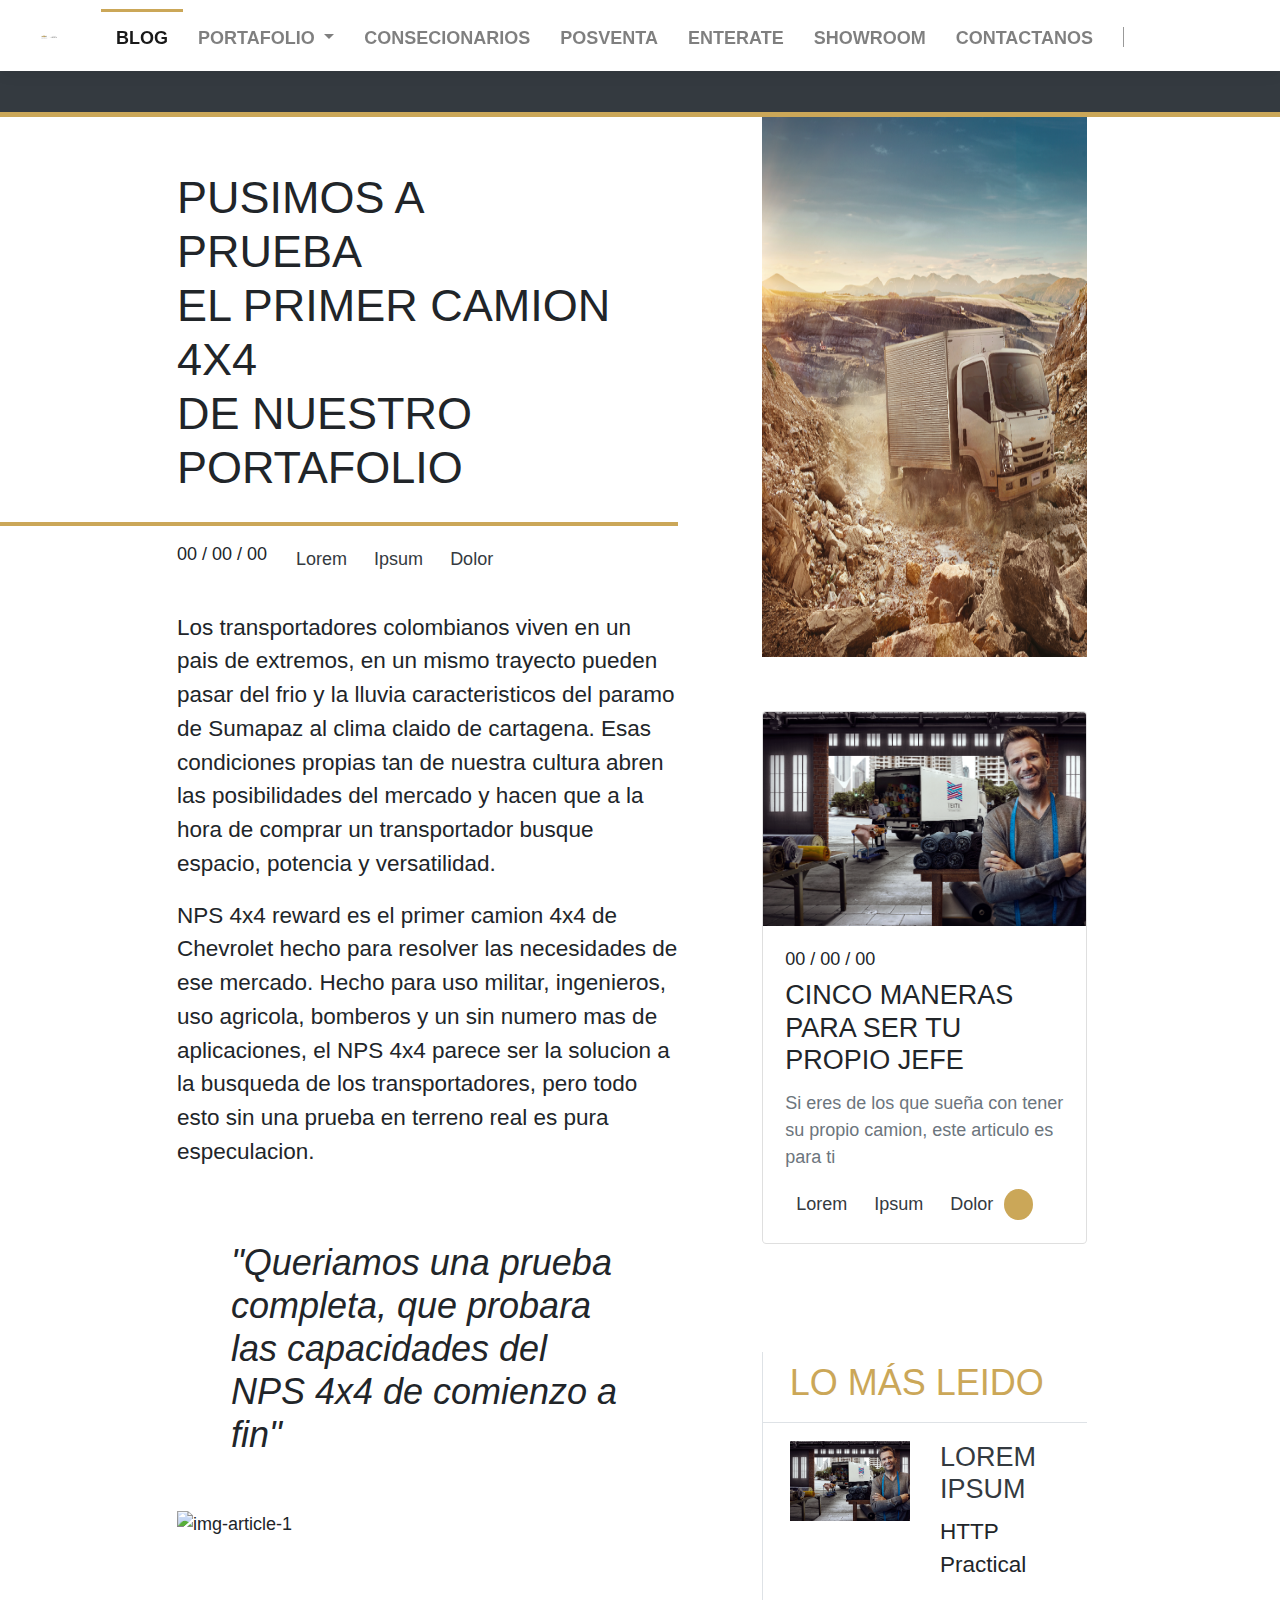
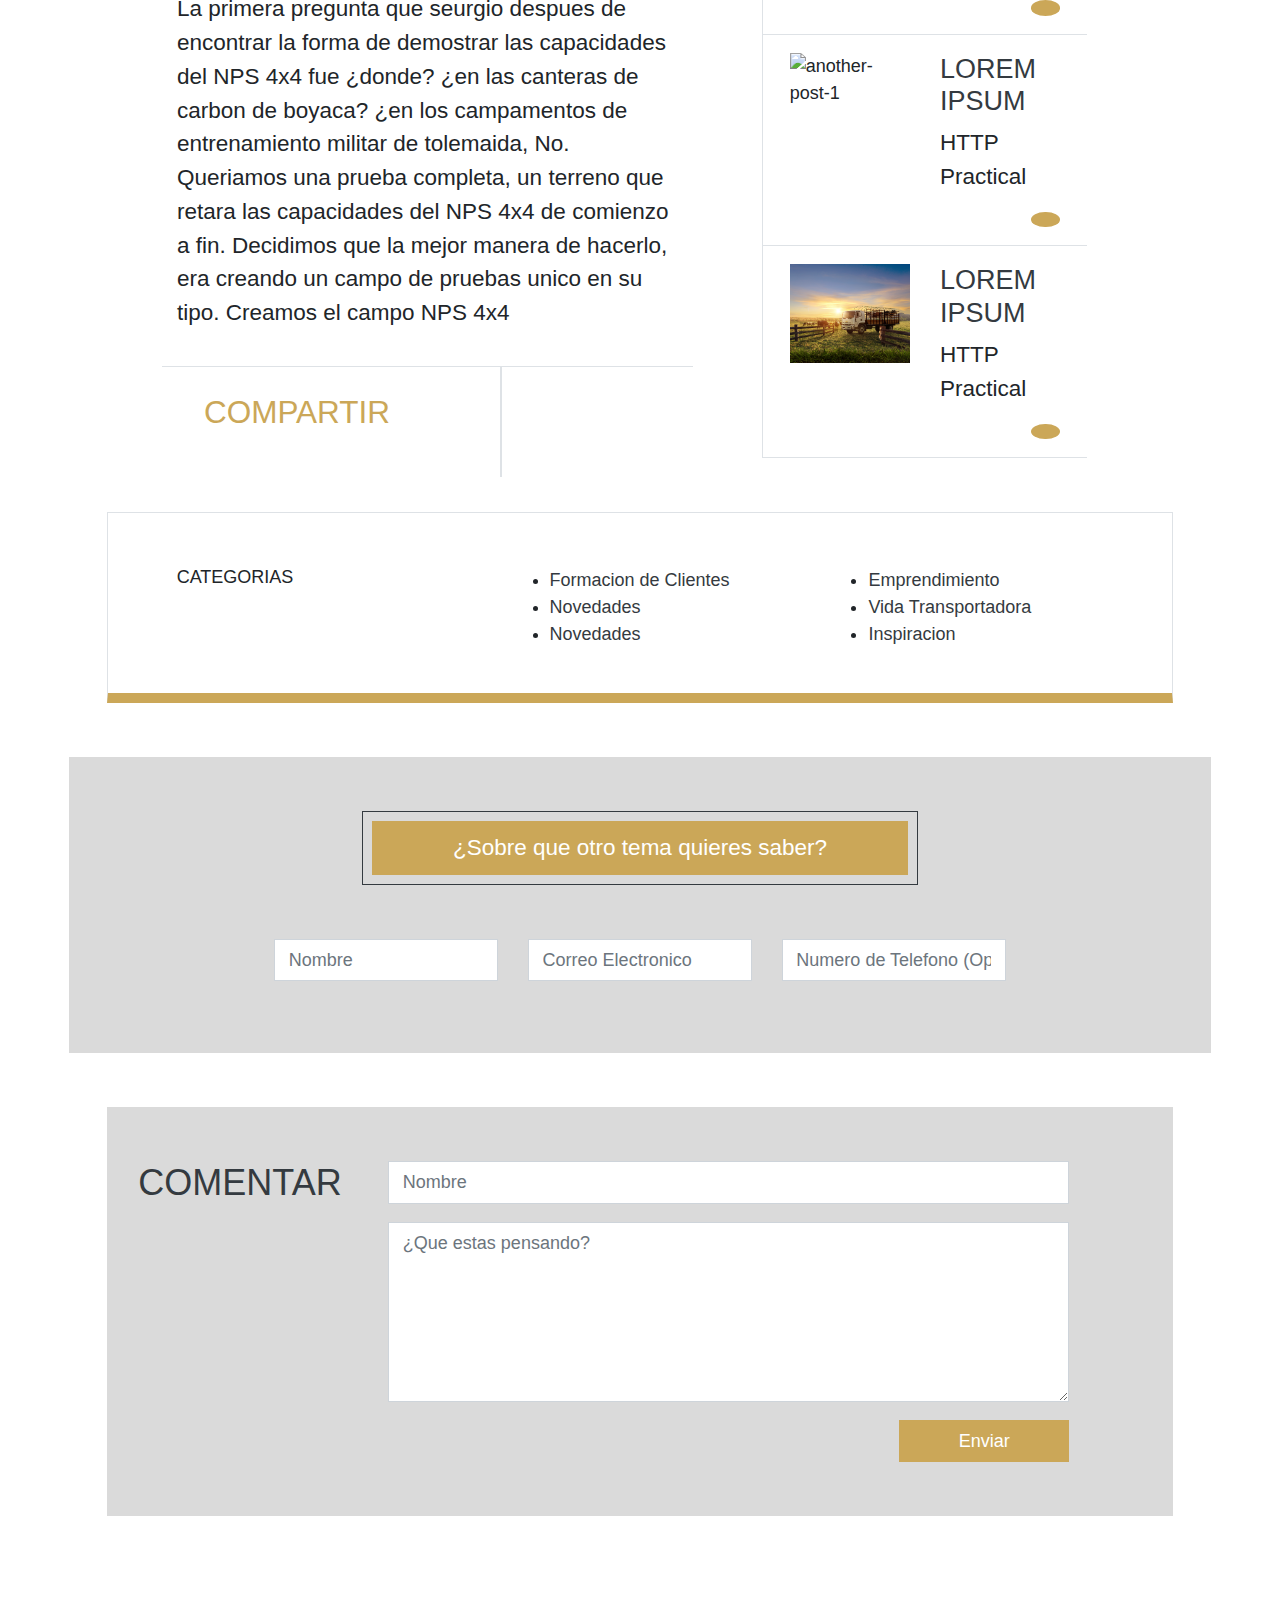
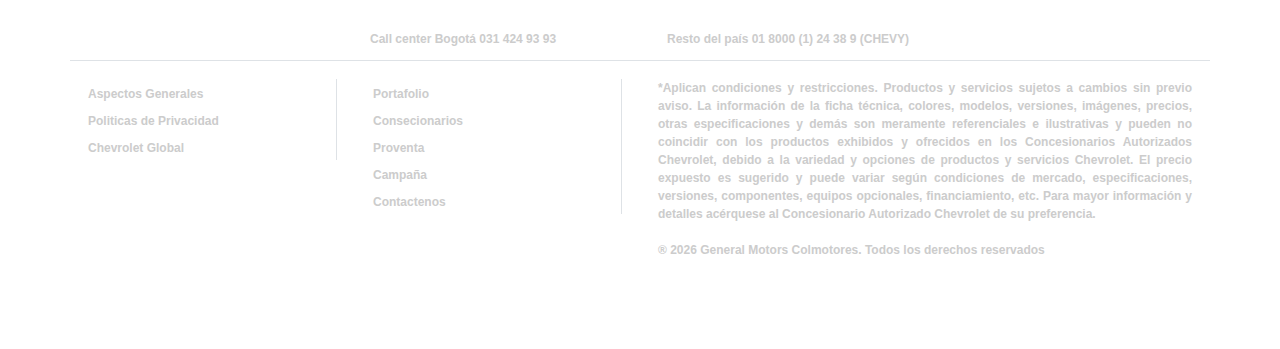
==== article.html @ c53224b4 "All article design is finished" ====
<!DOCTYPE html>
<html>

  <head>
    <title>Blog | Chevrolet</title>
    <meta charset='utf-8' />
    <meta http-equiv='X-UA-Compatible' content='IE=edge' />
    <meta name='viewport'
      content='width=device-width, user-scalable=no, initial-scale=1.0, maximum-scale=1.0, minimum-scale=1.0' />
    <link href='https://stackpath.bootstrapcdn.com/bootstrap/4.3.1/css/bootstrap.min.css' rel='stylesheet' />
    <link href='https://coredeiv.github.io/bootstraplus/css/bootstraplus.min.css' rel='stylesheet' />
    <link rel='stylesheet' href='css/styles.css' />
  </head>

  <body class="bg-dark">

    <div id="wrap-wrap" class="bg-white">

      <header id="header">
        <nav class="navbar navbar-expand-xl navbar-togglable fixed-top navbar-light bg-white box-shadow-sm">
          <div class="container-fluid">

            <!-- Mobile First Design -->
            <div class="d-flex d-md-block">
              <!-- Brand -->
              <a class="navbar-brand pr-5 pr-md-0 text-md-center" href="index.html">
                <img src="./media/logo/CHEVROLET-IZUZU-800x200.png" alt="" class="img img-fluid w-50" loading="lazy">
              </a>

              <!-- Toggler -->
              <button class="navbar-toggler collapsed" type="button" data-toggle="collapse" data-target="#navbarCollapse"
                aria-controls="navbarCollapse" aria-expanded="false" aria-label="Toggle navigation">
                <span class="navbar-toggler-icon"></span>
              </button>
            </div> <!-- / Mobile First Design -->

            <!-- Collapse -->
            <div class="navbar-collapse collapse px-3" id="navbarCollapse">

              <!-- Links -->
              <ul class="navbar-nav ml-auto">
                <li class="nav-item active">
                  <a class="nav-link" href="#" id="navbarWelcome" role="button" aria-expanded="false">
                    Blog
                  </a>
                </li>
                <li class="nav-item dropdown">
                  <a class="nav-link dropdown-toggle" href="#" id="navbarLandings" role="button" data-toggle="dropdown"
                    aria-haspopup="true" aria-expanded="false">
                    Portafolio
                  </a>
                  <div class="dropdown-menu" aria-labelledby="navbarLandings">
                    <a class="dropdown-item " href="app.html">
                      App
                    </a>
                    <a class="dropdown-item " href="company.html">
                      Company
                    </a>
                    <a class="dropdown-item " href="fullpage.html">
                      Fullpage
                    </a>
                    <a class="dropdown-item " href="product.html">
                      Product
                    </a>
                    <a class="dropdown-item " href="real-estate.html">
                      Real estate
                    </a>
                    <a class="dropdown-item " href="restaurant.html">
                      Restaurant
                    </a>
                    <a class="dropdown-item " href="service.html">
                      Service
                    </a>
                  </div>
                </li>
                <li class="nav-item">
                  <a class="nav-link" href="#" id="navbarPages" role="button" aria-expanded="false">
                    Consecionarios
                  </a>
                </li>
                <li class="nav-item">
                  <a class="nav-link" href="#" id="navbarComponents" role="button" aria-expanded="false">
                    Posventa
                  </a>
                </li>
                <li class="nav-item">
                  <a href="#" class="nav-link" role="button" aria-expanded="false">
                    Enterate
                  </a>
                </li>
                <li class="nav-item">
                  <a href="#" class="nav-link" role="button" aria-expanded="false">
                    Showroom
                  </a>
                </li>
                <li class="nav-item">
                  <a href="#" class="nav-link" role="button" aria-expanded="false">
                    Contactanos
                  </a>
                </li>
              </ul>

              <!-- Social -->
              <ul class="navbar-nav mr-auto">
                <li class="nav-item-divider">
                  <span class="nav-link">
                    <span></span>
                  </span>
                </li>
                <li class="nav-item">
                  <a href="#" class="nav-link">
                    <i class="fab fa-facebook"></i>
                    <span class="d-xl-none ml-2">
                      Facebook
                    </span>
                  </a>
                </li>
                <li class="nav-item">
                  <a href="#" class="nav-link">
                    <i class="fab fa-youtube"></i>
                    <span class="d-xl-none ml-2">
                      Youtube
                    </span>
                  </a>
                </li>
                <li class="nav-item">
                  <a href="#" class="nav-link">
                    <i class="fab fa-instagram"></i>
                    <span class="d-xl-none ml-2">
                      Instagram
                    </span>
                  </a>
                </li>
              </ul>

            </div> <!-- / .navbar-collapse -->

          </div> <!-- / .container -->
        </nav>
      </header>

      <main id="cd_main-article">

        <!-- Display of main content article and sidebar -->
        <div id="container-article" class="container-fluid">
          <div class="row">
            <!-- Block content -->
            <div class="col-md-7 pl-0 pt-5">

              <!-- Content article of post -->
              <article id="post-article" class="d-block pr-5">
                <div class="row">
                  <div class="col-md-8 offset-md-3 pb-3">
                    <!-- Title of article -->
                    <h1 id="title-article" class="text-uppercase text-bold">Pusimos a prueba<br/>el primer camion 4x4 <br/>de nuestro portafolio</h1>
                  </div>
                </div>
                <div class="cd_border-article"></div>
                <div class="row py-3">
                  <div class="col-md-9 offset-md-3">                    
                    <div class="d-flex jc-start ai-center">

                      <!-- Date of article -->
                      <h6 class="article-date">
                        <span id="day-post">00</span>
                        /
                        <span id="month-post">00</span>
                        /
                        <span id="year-post">00</span>
                      </h6>
                      <!-- Tags of article -->
                      <div class="tag-group pl-3" id="tags-article">
                        <a href="#" class="btn btn-gray btn-bg-light text-dark" data-tag="tag">Lorem</a>
                        <a href="#" class="btn btn-gray btn-bg-light text-dark" data-tag="tag">Ipsum</a>
                        <a href="#" class="btn btn-gray btn-bg-light text-dark" data-tag="tag">Dolor</a>
                      </div>

                    </div>
                  </div>
                </div>
                <div class="row py-3">
                  <div class="col-md-9 offset-md-3" id="content-article">                    

                    <!-- Paragraph, cite's, images, widgets, etc -->

                    <p class="lead">Los transportadores colombianos viven en un pais de extremos, en un mismo trayecto pueden pasar del frio y la lluvia caracteristicos del paramo de Sumapaz al clima claido de cartagena. Esas condiciones propias tan de nuestra cultura abren las posibilidades del mercado y hacen que a la hora de comprar un transportador busque espacio, potencia y versatilidad.</p>

                    <p class="lead">NPS 4x4 reward es el primer camion 4x4 de Chevrolet hecho para resolver las necesidades de ese mercado. Hecho para uso militar, ingenieros, uso agricola, bomberos y un sin numero mas de aplicaciones, el NPS 4x4 parece ser la solucion a la busqueda de los transportadores, pero todo esto sin una prueba en terreno real es pura especulacion.</p>

                    <div class="cd_cite-box mx-5 py-5">
                      <cite class="h2 text-bold fz-2rem mr-5" id="cite-aticle" data-cite="cite-1">
                        "Queriamos una prueba completa, <wbr/>que probara las capacidades<wbr/> del NPS 4x4 de comienzo a fin"
                      </cite>
                    </div>

                    <div id="galery-image" data-galery="img-article-1">
                      <img src="./media/img/truck-model-7.png" alt="img-article-1" class="img img-fluid of-cover">
                    </div>

                    <p class="lead mt-5">La primera pregunta que seurgio despues de encontrar la forma de demostrar las capacidades del NPS 4x4 fue ¿donde? ¿en las canteras de carbon de boyaca? ¿en los campamentos de entrenamiento militar de tolemaida, No. Queriamos una prueba completa, un terreno que retara las capacidades del NPS 4x4 de comienzo a fin. Decidimos que la mejor manera de hacerlo, era creando un campo de pruebas unico en su tipo. Creamos el campo NPS 4x4</p>

                    <!-- / Paragraph, cite's, images, widgets, etc -->

                  </div>
                </div>
              </article><!-- / Content article of post -->

              <!-- Share article of post -->
              <div id="social-media" class="d-block pr-5">
                <div class="row">
                  <div class="col-md-9 offset-md-3 border-top">
                    <ul class="list-unstyled d-flex jc-around ai-center">
                      <li class="p-4">
                        <h3 class="text-uppercase text-main fz-3rem text-bold">Compartir</h3>
                      </li>
                      <li class="p-4">
                        <a href="#" class="btn btn-link text-dark"><i class="fab fa-2x fa-facebook-f"></i></a>
                      </li>
                      <li class="border py-5"></li>
                      <li class="p-4">
                        <a href="#" class="btn btn-link text-dark"><i class="fab fa-2x fa-whatsapp"></i></a>
                      </li>
                    </ul>
                  </div>
                </div>
              </div><!-- / Share article of post -->

            </div><!-- Block content -->

            <!-- Side Bar-->
            <aside class="col-md-5 d-none d-sm-block">
              <div class="row">
                <div class="col-md-8 overflow-x-hidden">

                  <!-- Principal img of article -->
                  <div class="img-article">
                    <img src="./media/img/truck-model-1.png" alt="img-main-article" class="img img-fluid of-cover cd_min-vh-60">
                  </div>

                  <!-- Box of post -->
                  <div class="col-12 px-0 py-5">
                    <div class="card">
                      <img src="./media/img/truck-model-3.png" class="card-img-top vh-40 of-cover" alt="model-truck-1" data-image_post="img-post" id="img-post">
                      <div class="card-body">
                        <h6 class="card-date">
                          <span id="day-post">00</span>
                          /
                          <span id="month-post">00</span>
                          /
                          <span id="year-post">00</span>
                        </h6>
                        <h4 class="card-title text-uppercase text-bold" data-title="title" id="title-post">Cinco maneras para ser tu propio jefe</h4>
                        <p class="card-text text-muted fz-1rem" data-description="description" id="description-post">Si eres de los que sueña con tener su propio camion, este articulo es para ti</p>
                        <div class="d-flex jc-between ai-center">
                          <div class="tag-group" id="tags-post">
                            <a href="#" class="btn btn-gray btn-bg-light text-dark" data-tag="tag">Lorem</a>
                            <a href="#" class="btn btn-gray btn-bg-light text-dark" data-tag="tag">Ipsum</a>
                            <a href="#" class="btn btn-gray btn-bg-light text-dark" data-tag="tag">Dolor</a>
                          </div>
                          <a href="./article.html" class="btn btn-main rounded-circle" id="get-post"><i class="fas fa-chevron-right text-white"></i></a>
                        </div>
                      </div>
                    </div>
                  </div>

                  <!-- Other most read articles -->
                  <aside class="col-12 px-0 py-5">
                    <div class="border-left rl-0 overflow-hidden cd_min-vh-70 overflow-hidden">
                      <div class="cd-title-sidebar px-4 py-2 border-bottom">
                        <h2 class="text-main text-uppercase text-bold">LO MÁS LEIDO</h2>
                      </div>
                      <div class="cd-more-post">
                        <div class="row">

                          <!-- One More Post -->
                          <div class="col-12">
                            <div class="row ai-center border-bottom px-4 py-3">
                              <div class="col-6">
                                <img src="./media/img/truck-model-3.png" alt="another-post-1" class="img img-fluid of-cover">
                              </div>
                              <div class="col-6 lh-05">
                                <h4 class="text-dark text-uppercase text-bold" data-title="title" id="title-post">Lorem Ipsum</h4>
                                <p class="lead" data-subtitle="subtitle" id="subtitle-post">HTTP Practical</p>
                                <a href="#" class="btn btn-main rounded-circle float-right" id="get-post"><i class="fas fa-chevron-right text-white"></i></a>
                              </div>
                            </div>
                          </div>

                          <!-- One More Post -->
                          <div class="col-12">
                            <div class="row ai-center border-bottom px-4 py-3">
                              <div class="col-6">
                                <img src="./media/img/truck-model-4.png" alt="another-post-1" class="img img-fluid of-cover">
                              </div>
                              <div class="col-6 lh-05">
                                <h4 class="text-dark text-uppercase text-bold" data-title="title" id="title-post">Lorem Ipsum</h4>
                                <p class="lead" data-subtitle="subtitle" id="subtitle-post">HTTP Practical</p>
                                <a href="#" class="btn btn-main rounded-circle float-right" id="get-post"><i class="fas fa-chevron-right text-white"></i></a>
                              </div>
                            </div>
                          </div>

                          <!-- One More Post -->
                          <div class="col-12">
                            <div class="row ai-center border-bottom px-4 py-3">
                              <div class="col-6">
                                <img src="./media/img/truck-model-5.png" alt="another-post-1" class="img img-fluid of-cover">
                              </div>
                              <div class="col-6 lh-05">
                                <h4 class="text-dark text-uppercase text-bold" data-title="title" id="title-post">Lorem Ipsum</h4>
                                <p class="lead" data-subtitle="subtitle" id="subtitle-post">HTTP Practical</p>
                                <a href="#" class="btn btn-main rounded-circle float-right" id="get-post"><i class="fas fa-chevron-right text-white"></i></a>
                              </div>
                            </div>
                          </div>


                        </div>
                      </div>
                    </div>
                  </aside>

                </div>
              </div>
            </aside><!-- / Side Bar-->
          </div>
        </div><!-- / Display of main content article and sidebar -->

        <!-- Another widgets or same of index -->

        <!-- Categories Section / same of index -->
        <section id="categories-post">
          <div class="container-fluid">
            <div class="row pb-5">
              <div class="col-md-10 offset-md-1">

                <div class="row border pb-4 px-5 pt-5 cd_border-bot-cat ai-center">
                  <div class="col-md-4">
                    <h6 class="text-bold text-uppercase fz-2rem">Categorias</h6>
                  </div>
                  <div class="col-md-4">
                    <ul class="pl-5">
                      <li>
                        <a href="#" class="text-dark">Formacion de Clientes</a>
                      </li>
                      <li>
                        <a href="#" class="text-dark">Novedades</a>
                      </li>
                      <li>
                        <a href="#" class="text-dark">Novedades</a>
                      </li>
                    </ul>
                  </div>
                  <div class="col-md-4">
                    <ul class="pl-5">
                      <li>
                        <a href="#" class="text-dark">Emprendimiento</a>
                      </li>
                      <li>
                        <a href="#" class="text-dark">Vida Transportadora</a>
                      </li>
                      <li>
                        <a href="#" class="text-dark">Inspiracion</a>
                      </li>
                    </ul>
                  </div>
                </div>

              </div>
            </div>
          </div>
        </section>

        <!-- Newsletter section / same of index -->
        <section id="news-letter-post">
          <div class="container-fluid">
            <div class="row py-5 mx-md-5 cd_bg-news-box ai-center">

              <form action="" class="w-100">
                <div class="col-md-12">
                  <div class="border border-dark p-2 cd_w-md-50 m-auto">
                    <a href="#" class="btn btn-main btn-lg rounded-0 btn-block text-white">¿Sobre que otro tema quieres saber?</a>
                  </div>
                </div>
                <div class="col-md-8 offset-md-2">
                  <div class="row pt-5">
                    <div class="col-lg-4">
                      <div class="form-group">
                        <input type="text" class="form-control bg-gray-light rounded-0 cd_input-normal" id="newsletter-blog-name" placeholder="Nombre">
                      </div>
                    </div>
                    <div class="col-lg-4">
                      <div class="form-group">
                        <input type="email" class="form-control bg-gray-light rounded-0 cd_input-normal" id="newsletter-blog-name" placeholder="Correo Electronico">
                      </div>
                    </div>
                    <div class="col-lg-4">
                      <div class="form-group">
                        <input type="tel" class="form-control bg-gray-light rounded-0 cd_input-normal" id="newsletter-blog-name" placeholder="Numero de Telefono (Opcional)">
                      </div>
                    </div>
                  </div>
                </div>
              </form>

            </div>
          </div>
        </section>

        <!-- Comments Section / Another Whidget -->
        <section id="comment-post">
          <div class="container-fluid">
            <div class="row py-5">
              <div class="col-lg-10 offset-lg-1 col-md-12 cd_bg-news-box">

                <div class="row py-5">
                  <div class="col-md-3 text-center">
                    <h2 class="text-uppercase text-dark text-bold">comentar</h2>
                  </div>
                  <div class="col-md-8 text-center">
                    <form action="" method="GET">
                      <div class="form-group">
                        <input type="text" class="form-control bg-gray-light rounded-0 cd_input-normal transition" id="user-name-comments" placeholder="Nombre" name="name-comments">
                      </div>
                      <div class="form-group">
                        <textarea type="text" class="form-control bg-gray-light rounded-0 cd_input-normal transition" id="user-thought-comments" placeholder="¿Que estas pensando?" name="textarea-comments"></textarea>
                      </div>
                      <div class="form-group">
                        <button type="submit" class="form-control btn btn-main rounded-0 w-25 float-right transition" id="submit-user-comments" name="button-submit-comments">Enviar</button>
                      </div>
                    </form>
                  </div>
                </div>

              </div>
            </div>
          </div>
        </section>

      </main>

      <footer>
        <div class="container py-5 cd_footer-styles">

          <!-- title content -->
          <div class="row border-bottom ai-center">
            <div class="col-md-3 py-3 px-4">
              <a href="#" class="text-gray text-main-hover transition">
                <i class="fab fa-youtube fa-2x"></i>
                <span class="d-xl-none ml-2">
                  Youtube
                </span>
              </a>
            </div>
            <div class="col-md-3">
              <li class="list-unstyled">
                <a href="tel://+575602460" class="text-gray text-main-hover transition ws-none">
                  Call center Bogotá 031 424 93 93
                </a>
              </li>
            </div>
            <div class="col-md-6 px-4">
              <li class="list-unstyled">
                <a href="tel://+575602460" class="text-gray text-main-hover transition ws-none">
                  Resto del país 01 8000 (1) 24 38 9 (CHEVY)
                </a>
              </li>
            </div>
          </div><!-- / title content -->

          <div class="row">
            <div class="col-md-3 p-3 cd_p-md-4">
              <ul class="list-unstyled border-right vh-15">
                <li>
                  <a href="#" class="text-main-hover transition ws-none">Aspectos Generales</a>
                </li>
                <li>
                  <a href="#" class="text-main-hover transition ws-none">Politicas de Privacidad</a>
                </li>
                <li>
                  <a href="#" class="text-main-hover transition ws-none">Chevrolet Global</a>
                </li>
              </ul>
            </div>
            <div class="col-md-3 p-3 cd_p-md-4">
              <ul class="list-unstyled border-right vh-15">
                <li>
                  <a href="#" class="text-main-hover transition ws-none">Portafolio</a>
                </li>
                <li>
                  <a href="#" class="text-main-hover transition ws-none">Consecionarios</a>
                </li>
                <li>
                  <a href="#" class="text-main-hover transition ws-none">Proventa</a>
                </li>
                <li>
                  <a href="#" class="text-main-hover transition ws-none">Campaña</a>
                </li>
                <li>
                  <a href="#" class="text-main-hover transition ws-none">Contactenos</a>
                </li>
              </ul>
            </div>
            <div class="col-md-6 p-3 cd_p-md-4 text-justify">
              <p>*Aplican condiciones y restricciones. Productos y servicios sujetos a cambios sin previo aviso. La información de la ficha técnica, colores, modelos, versiones, imágenes, precios, otras especificaciones y demás son meramente referenciales e ilustrativas y pueden no coincidir con los productos exhibidos y ofrecidos en los Concesionarios Autorizados Chevrolet, debido a la variedad y opciones de productos y servicios Chevrolet. El precio expuesto es sugerido y puede variar según condiciones de mercado, especificaciones, versiones, componentes, equipos opcionales, financiamiento, etc. Para mayor información y detalles acérquese al Concesionario Autorizado Chevrolet de su preferencia.</p>
              <p> ® <script>var f = new Date(); document.write(f.getFullYear());</script> General Motors Colmotores. Todos los derechos reservados</p>
            </div>
          </div>

        </div>
      </footer>

    </div>

    <script src='https://code.jquery.com/jquery-3.4.0.min.js'></script>
    <script src='https://stackpath.bootstrapcdn.com/bootstrap/4.3.1/js/bootstrap.min.js'></script>
    <script src='https://kit.fontawesome.com/25f07c253e.js'></script>
    <script src='js/scripts.js'></script>
  </body>
</html>
---- css/styles.css ----
@font-face {
  font-family: "LouisBold", "LouisCondensedRegulaLouisCondensedRegular", "EMprint-CondensedLight", "EMprint-CondensedBold";
  src: url(../fonts/EMprint-CondensedBold.ttf);
  src: url(../fonts/EMprint-CondensedLight.ttf);
  src: url(../fonts/LouisCondensedRegular.ttf);
  src: url(../fonts/LouisBold.ttf);
  font-display: inherit; }
* {
  margin: 0;
  padding: 0;
  font-size: 18px;
  box-sizing: border-box;
  scroll-behavior: smooth; }

body,
html {
  width: 100%;
  height: auto;
  min-height: 100vh;
  overflow-x: hidden;
  font-family: "LouisBold", sans-serif, serif;
  scroll-behavior: smooth; }

.navbar-nav .nav-item-divider {
  display: none; }
  @media (min-width: 1200px) {
    .navbar-nav .nav-item-divider {
      display: block; } }
  .navbar-nav .nav-item-divider .nav-link:hover {
    color: #cba758 !important; }
  .navbar-nav .nav-item-divider .nav-link > span {
    border-left: 1px solid #999; }

.navbar-light .navbar-nav .nav-link {
  padding: 10px 15px;
  transition: ease-in-out .3s all;
  border-top: 3px solid transparent;
  text-transform: uppercase;
  font-weight: bold; }
  .navbar-light .navbar-nav .nav-link:hover {
    color: #cba758; }

ul.navbar-nav.ml-auto .nav-item {
  border-top: 3px solid transparent; }
  ul.navbar-nav.ml-auto .nav-item.active, ul.navbar-nav.ml-auto .nav-item .nav-item:active {
    border-top: 3px solid #cba758; }
    ul.navbar-nav.ml-auto .nav-item.active .nav-link, ul.navbar-nav.ml-auto .nav-item .nav-item:active .nav-link {
      padding: 10px 15px; }

.dropdown-item.active, .dropdown-item:active {
  background: #cba758; }

/* Personalized classes */
.cd_bg-news-box {
  background: #dadada; }

.tag-group a {
  border-radius: 0 !important;
  padding: 1px 10px !important; }

.cd_input-normal, textarea.cd_input-normal {
  outline: none; }
  .cd_input-normal:focus {
    border: none;
    outline: none;
    border-color: #cba758;
    box-shadow: 0 0 0 0.2rem rgba(203, 167, 88, 0.5); }

.input-main {
  border: 3px solid #cba758;
  background: transparent;
  padding: 25px;
  border-radius: 15px;
  transition: ease .3s; }
  .input-main::placeholder {
    color: #fff; }
  .input-main:focus {
    background: rgba(255, 255, 255, 0.1);
    outline: none;
    border-color: #fff;
    color: #fff; }
    .input-main:focus:after {
      content: '';
      position: absolute;
      top: 0;
      left: 0;
      background: rgba(0, 0, 0, 0.5);
      width: 100%;
      height: auto;
      min-height: 100vh; }

.cd_border-bot-cat {
  border-bottom: 10px solid #cba758 !important; }

.text-main {
  color: #cba758; }
  .text-main-hover:hover {
    color: #cba758 !important; }

.btn-main {
  background: #cba758;
  color: #fff; }
  .btn-main:hover {
    background: #b48c34 !important;
    color: #fff; }

.box-shadow-sm {
  box-shadow: 0 0.125rem 0.3rem -0.0625rem rgba(0, 0, 0, 0.03), 0 0.275rem 0.75rem -0.0625rem rgba(0, 0, 0, 0.06) !important; }

.cd_bg-searchbar-blog {
  background-image: linear-gradient(90deg, rgba(0, 0, 0, 0.5), rgba(0, 0, 0, 0.5)), url(../media/img/pines-searchbar.jpg);
  background-size: cover;
  background-position: center;
  background-repeat: no-repeat;
  width: 100%;
  height: 100%; }

.cd_footer-styles a, .cd_footer-styles p {
  font-size: 12px;
  font-weight: bold;
  color: #ccc !important; }

.cd_min-vh-60 {
  min-height: 60vh;
  height: auto; }

.cd_min-vh-70 {
  min-height: 70vh;
  height: auto; }

.cd_min-vh-75 {
  min-height: 75vh;
  height: auto; }

.cd_w-md-50 {
  width: auto; }
  @media (min-width: 578px) {
    .cd_w-md-50 {
      width: 50%; } }

@media (min-width: 578px) {
  .cd_jc-md-end {
    justify-content: flex-end; } }

@media (min-width: 578px) {
  .cd_p-md-4 {
    padding: 1.5rem; } }

main#cd_main-article {
  margin-top: 6.2rem !important;
  border-top: 5px solid #cba758; }

.cd_border-article {
  width: 100%;
  border-bottom: 4px solid #cba758; }

textarea.cd_input-normal {
  height: auto;
  width: 100%;
  min-width: 100%;
  max-height: 15rem;
  min-height: 10rem; }

/*# sourceMappingURL=styles.css.map */
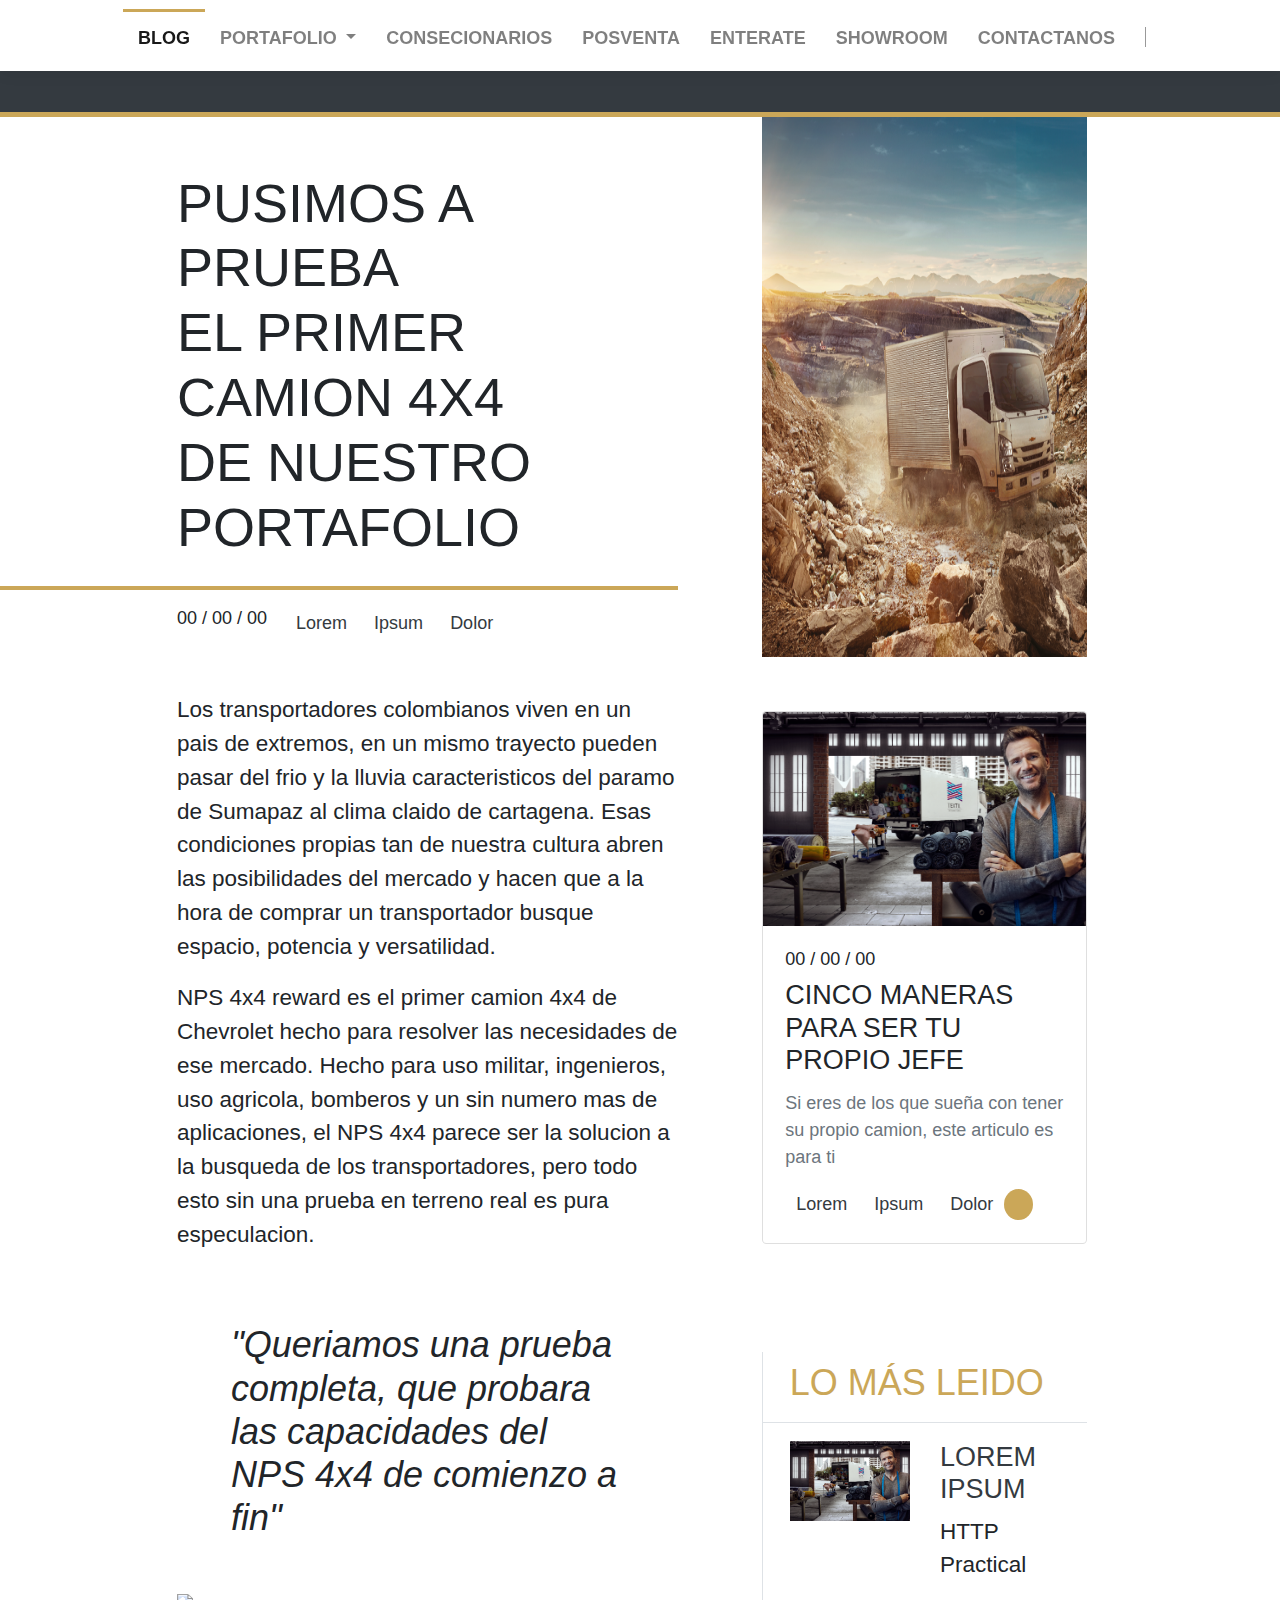
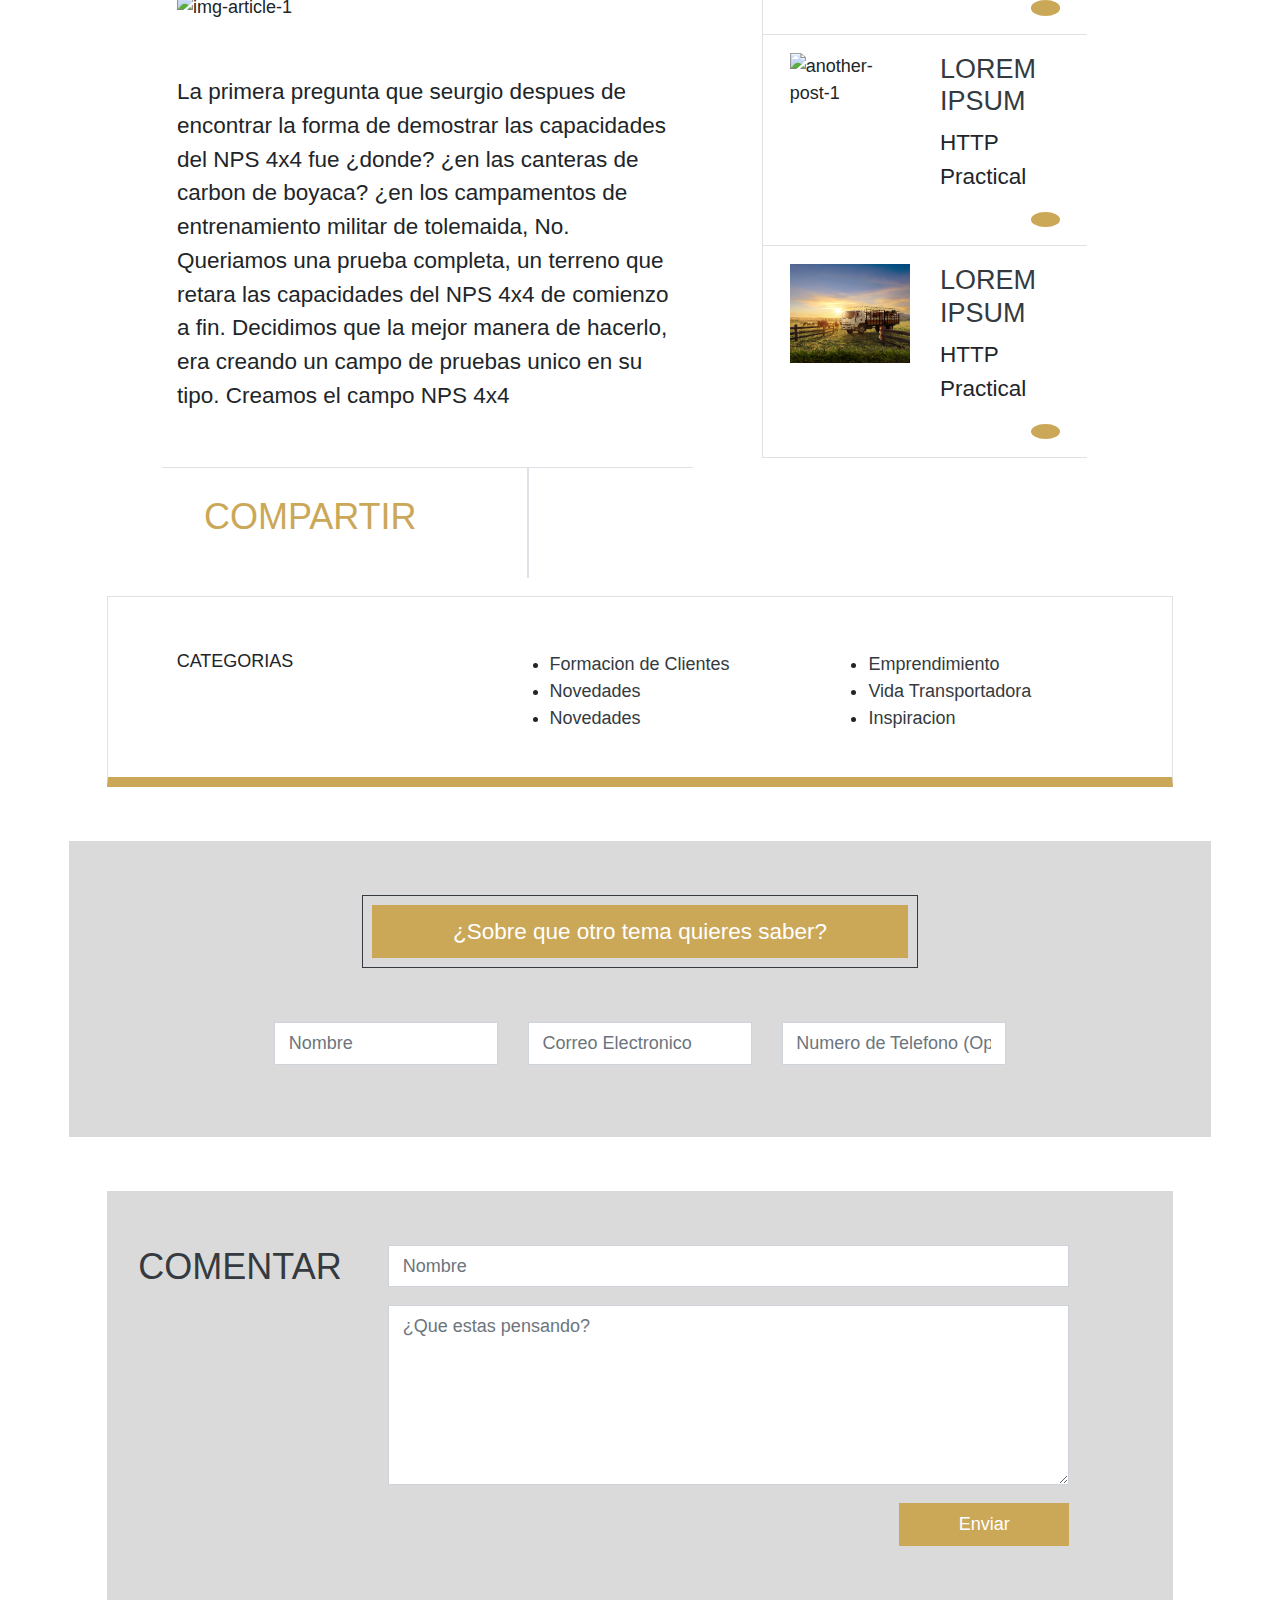
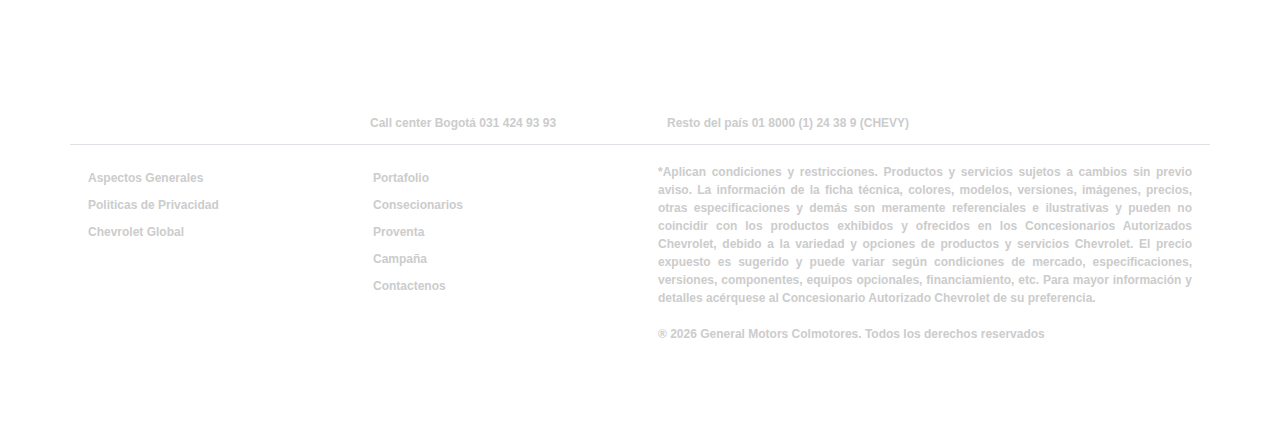
==== commit b1423706: "Fix all Mediqueries of main project" ====
--- a/article.html
+++ b/article.html
@@ -21,10 +21,10 @@
           <div class="container-fluid">
 
             <!-- Mobile First Design -->
-            <div class="d-flex d-md-block">
+            <div class="d-flex jc-between w-100">
               <!-- Brand -->
-              <a class="navbar-brand pr-5 pr-md-0 text-md-center" href="index.html">
-                <img src="./media/logo/CHEVROLET-IZUZU-800x200.png" alt="" class="img img-fluid w-50" loading="lazy">
+              <a class="navbar-brand pl-0 pl-md-5 text-md-center" href="index.html">
+                <img src="./media/logo/CHEVROLET-IZUZU-800x200.png" alt="" class="img img-fluid vw-50 cd_vw-md-15" loading="lazy">
               </a>
 
               <!-- Toggler -->
@@ -40,7 +40,7 @@
               <!-- Links -->
               <ul class="navbar-nav ml-auto">
                 <li class="nav-item active">
-                  <a class="nav-link" href="#" id="navbarWelcome" role="button" aria-expanded="false">
+                  <a class="nav-link" href="index.html" id="navbarWelcome" role="button" aria-expanded="false">
                     Blog
                   </a>
                 </li>
@@ -50,25 +50,25 @@
                     Portafolio
                   </a>
                   <div class="dropdown-menu" aria-labelledby="navbarLandings">
-                    <a class="dropdown-item " href="app.html">
+                    <a class="dropdown-item" href="index.html">
                       App
                     </a>
-                    <a class="dropdown-item " href="company.html">
+                    <a class="dropdown-item" href="index.html">
                       Company
                     </a>
-                    <a class="dropdown-item " href="fullpage.html">
+                    <a class="dropdown-item" href="index.html">
                       Fullpage
                     </a>
-                    <a class="dropdown-item " href="product.html">
+                    <a class="dropdown-item" href="index.html">
                       Product
                     </a>
-                    <a class="dropdown-item " href="real-estate.html">
+                    <a class="dropdown-item" href="index.html">
                       Real estate
                     </a>
-                    <a class="dropdown-item " href="restaurant.html">
+                    <a class="dropdown-item" href="index.html">
                       Restaurant
                     </a>
-                    <a class="dropdown-item " href="service.html">
+                    <a class="dropdown-item" href="index.html">
                       Service
                     </a>
                   </div>
@@ -145,19 +145,19 @@
         <div id="container-article" class="container-fluid">
           <div class="row">
             <!-- Block content -->
-            <div class="col-md-7 pl-0 pt-5">
+            <div class="col-md-7 pl-md-0 pt-5">
 
               <!-- Content article of post -->
-              <article id="post-article" class="d-block pr-5">
+              <article id="post-article" class="d-block pr-md-5">
                 <div class="row">
-                  <div class="col-md-8 offset-md-3 pb-3">
+                  <div class="col-md-10 offset-md-2 col-lg-9 offset-lg-3 pb-3">
                     <!-- Title of article -->
-                    <h1 id="title-article" class="text-uppercase text-bold">Pusimos a prueba<br/>el primer camion 4x4 <br/>de nuestro portafolio</h1>
+                    <h1 id="title-article" class="cd_fz-md-3rem fz-2rem text-bold text-uppercase">Pusimos a prueba<br/>el primer camion 4x4 <br/>de nuestro portafolio</h1>
                   </div>
                 </div>
                 <div class="cd_border-article"></div>
                 <div class="row py-3">
-                  <div class="col-md-9 offset-md-3">                    
+                  <div class="col-md-10 offset-md-2 col-lg-9 offset-lg-3 pb-3">                    
                     <div class="d-flex jc-start ai-center">
 
                       <!-- Date of article -->
@@ -179,7 +179,7 @@
                   </div>
                 </div>
                 <div class="row py-3">
-                  <div class="col-md-9 offset-md-3" id="content-article">                    
+                  <div class="col-md-10 offset-md-2 col-lg-9 offset-lg-3 pb-3" id="content-article">                    
 
                     <!-- Paragraph, cite's, images, widgets, etc -->
 
@@ -187,7 +187,7 @@
 
                     <p class="lead">NPS 4x4 reward es el primer camion 4x4 de Chevrolet hecho para resolver las necesidades de ese mercado. Hecho para uso militar, ingenieros, uso agricola, bomberos y un sin numero mas de aplicaciones, el NPS 4x4 parece ser la solucion a la busqueda de los transportadores, pero todo esto sin una prueba en terreno real es pura especulacion.</p>
 
-                    <div class="cd_cite-box mx-5 py-5">
+                    <div class="cd_cite-box mx-3 py-3 mx-md-5 py-md-5">
                       <cite class="h2 text-bold fz-2rem mr-5" id="cite-aticle" data-cite="cite-1">
                         "Queriamos una prueba completa, <wbr/>que probara las capacidades<wbr/> del NPS 4x4 de comienzo a fin"
                       </cite>
@@ -206,18 +206,18 @@
               </article><!-- / Content article of post -->
 
               <!-- Share article of post -->
-              <div id="social-media" class="d-block pr-5">
+              <div id="social-media" class="d-block pr-md-5">
                 <div class="row">
                   <div class="col-md-9 offset-md-3 border-top">
                     <ul class="list-unstyled d-flex jc-around ai-center">
-                      <li class="p-4">
-                        <h3 class="text-uppercase text-main fz-3rem text-bold">Compartir</h3>
-                      </li>
-                      <li class="p-4">
+                      <li class="p-md-4">
+                        <h3 class="text-uppercase text-main fz-1rem cd_fz-md-2rem text-bold">Compartir</h3>
+                      </li>
+                      <li class="p-md-4">
                         <a href="#" class="btn btn-link text-dark"><i class="fab fa-2x fa-facebook-f"></i></a>
                       </li>
                       <li class="border py-5"></li>
-                      <li class="p-4">
+                      <li class="p-md-4">
                         <a href="#" class="btn btn-link text-dark"><i class="fab fa-2x fa-whatsapp"></i></a>
                       </li>
                     </ul>
@@ -228,9 +228,9 @@
             </div><!-- Block content -->
 
             <!-- Side Bar-->
-            <aside class="col-md-5 d-none d-sm-block">
+            <aside class="col-md-5 d-none d-md-block">
               <div class="row">
-                <div class="col-md-8 overflow-x-hidden">
+                <div class="col-lg-8 col-md-10 overflow-x-hidden">
 
                   <!-- Principal img of article -->
                   <div class="img-article">
@@ -280,7 +280,7 @@
                               </div>
                               <div class="col-6 lh-05">
                                 <h4 class="text-dark text-uppercase text-bold" data-title="title" id="title-post">Lorem Ipsum</h4>
-                                <p class="lead" data-subtitle="subtitle" id="subtitle-post">HTTP Practical</p>
+                                <p class="lead lh-1" data-subtitle="subtitle" id="subtitle-post">HTTP Practical</p>
                                 <a href="#" class="btn btn-main rounded-circle float-right" id="get-post"><i class="fas fa-chevron-right text-white"></i></a>
                               </div>
                             </div>
@@ -294,7 +294,7 @@
                               </div>
                               <div class="col-6 lh-05">
                                 <h4 class="text-dark text-uppercase text-bold" data-title="title" id="title-post">Lorem Ipsum</h4>
-                                <p class="lead" data-subtitle="subtitle" id="subtitle-post">HTTP Practical</p>
+                                <p class="lead lh-1" data-subtitle="subtitle" id="subtitle-post">HTTP Practical</p>
                                 <a href="#" class="btn btn-main rounded-circle float-right" id="get-post"><i class="fas fa-chevron-right text-white"></i></a>
                               </div>
                             </div>
@@ -308,7 +308,7 @@
                               </div>
                               <div class="col-6 lh-05">
                                 <h4 class="text-dark text-uppercase text-bold" data-title="title" id="title-post">Lorem Ipsum</h4>
-                                <p class="lead" data-subtitle="subtitle" id="subtitle-post">HTTP Practical</p>
+                                <p class="lead lh-1" data-subtitle="subtitle" id="subtitle-post">HTTP Practical</p>
                                 <a href="#" class="btn btn-main rounded-circle float-right" id="get-post"><i class="fas fa-chevron-right text-white"></i></a>
                               </div>
                             </div>
@@ -469,8 +469,8 @@
           </div><!-- / title content -->
 
           <div class="row">
-            <div class="col-md-3 p-3 cd_p-md-4">
-              <ul class="list-unstyled border-right vh-15">
+            <div class="col-md-3 p-md-3 cd_p-md-4">
+              <ul class="list-unstyled mb-0 mt-md-0 mt-3 border-md-right cd_min-vh-md-12">
                 <li>
                   <a href="#" class="text-main-hover transition ws-none">Aspectos Generales</a>
                 </li>
@@ -482,8 +482,8 @@
                 </li>
               </ul>
             </div>
-            <div class="col-md-3 p-3 cd_p-md-4">
-              <ul class="list-unstyled border-right vh-15">
+            <div class="col-md-3 p-md-3 cd_p-md-4">
+              <ul class="list-unstyled mb-0 mt-md-0 border-md-right cd_min-vh-md-12">
                 <li>
                   <a href="#" class="text-main-hover transition ws-none">Portafolio</a>
                 </li>
--- a/css/styles.css
+++ b/css/styles.css
@@ -120,6 +120,12 @@
   font-weight: bold;
   color: #ccc !important; }
 
+.cd_min-vh-md-15 {
+  height: auto; }
+  @media (min-width: 578px) {
+    .cd_min-vh-md-15 {
+      min-height: 15vh; } }
+
 .cd_min-vh-60 {
   min-height: 60vh;
   height: auto; }
@@ -147,8 +153,11 @@
     padding: 1.5rem; } }
 
 main#cd_main-article {
-  margin-top: 6.2rem !important;
-  border-top: 5px solid #cba758; }
+  border-top: 5px solid #cba758;
+  margin-top: 5rem; }
+  @media (min-width: 978px) {
+    main#cd_main-article {
+      margin-top: 6.2rem !important; } }
 
 .cd_border-article {
   width: 100%;
@@ -161,4 +170,20 @@
   max-height: 15rem;
   min-height: 10rem; }
 
+@media (min-width: 578px) {
+  .cd_vw-md-15 {
+    width: 15vw; } }
+
+.cd_fz-md-3rem {
+  font-size: auto; }
+  @media (min-width: 578px) {
+    .cd_fz-md-3rem {
+      font-size: 3rem; } }
+
+.cd_fz-md-2rem {
+  font-size: auto; }
+  @media (min-width: 578px) {
+    .cd_fz-md-2rem {
+      font-size: 2rem; } }
+
 /*# sourceMappingURL=styles.css.map */
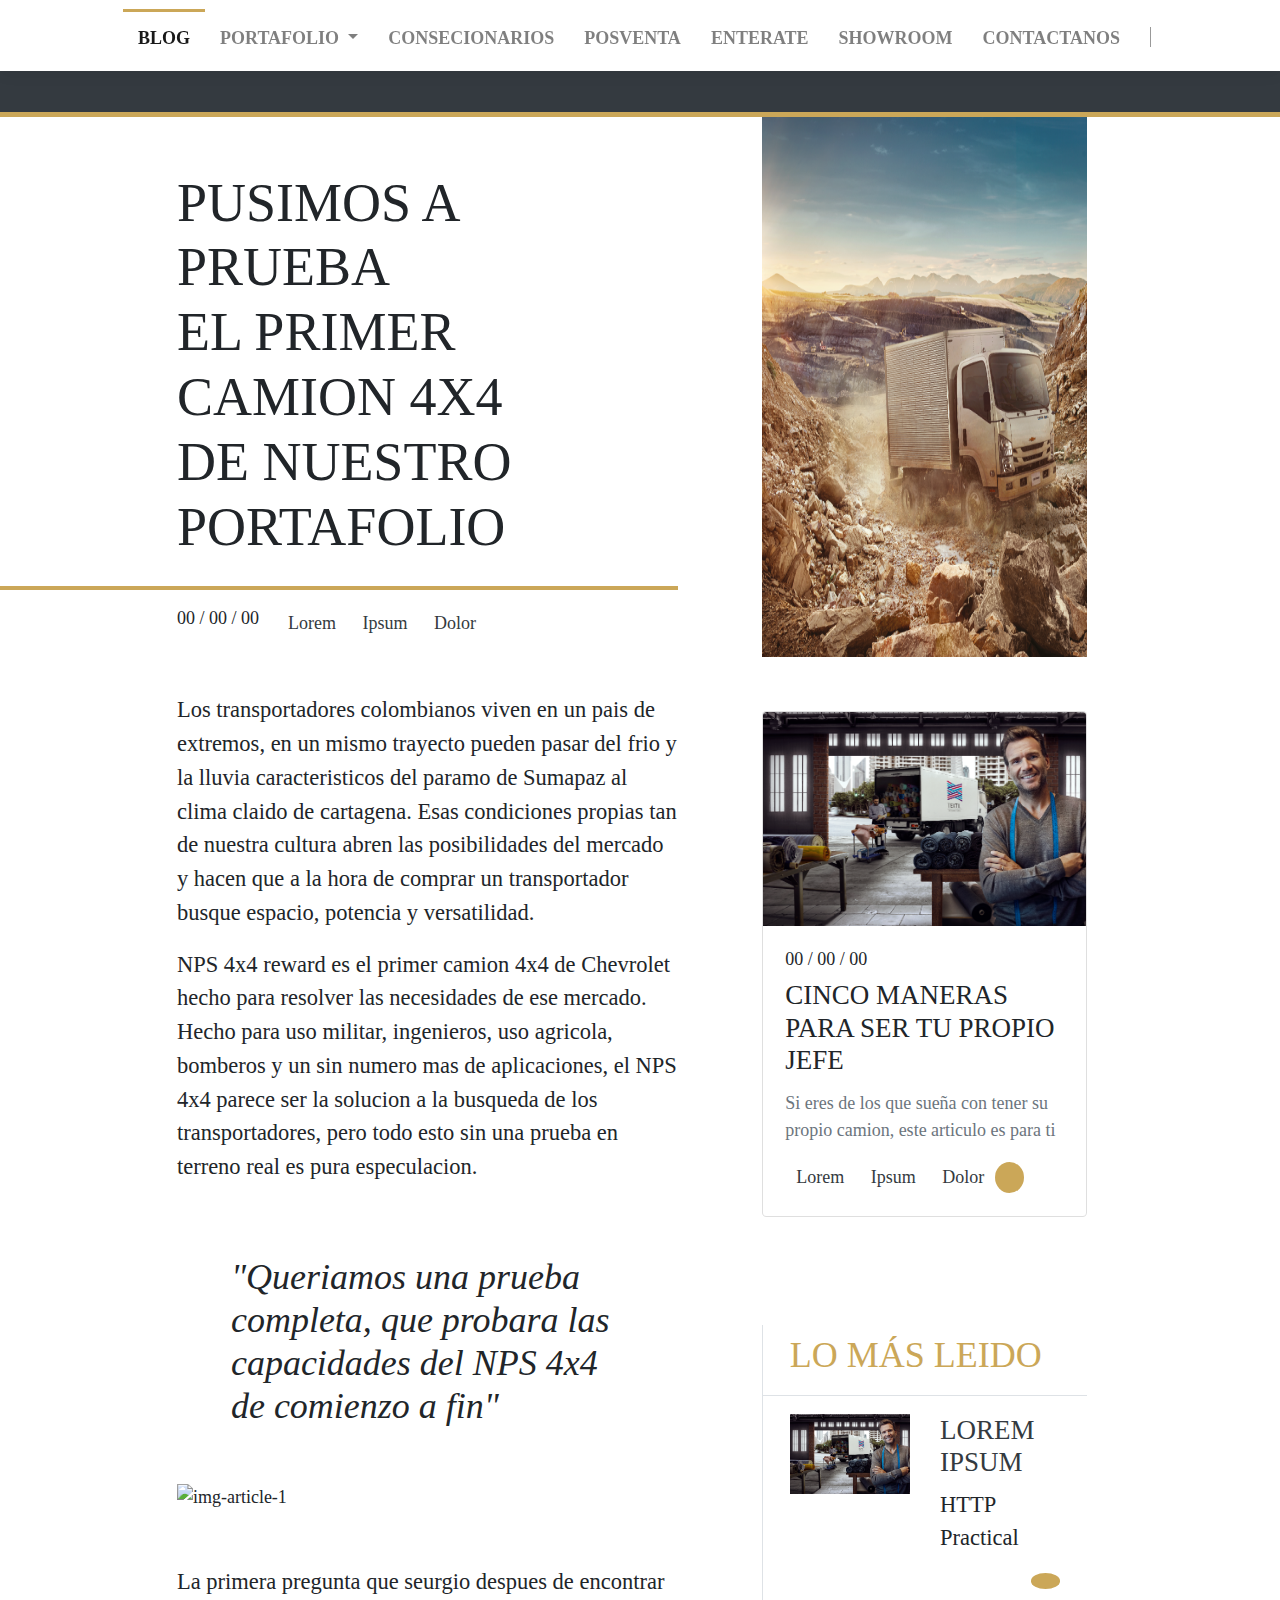
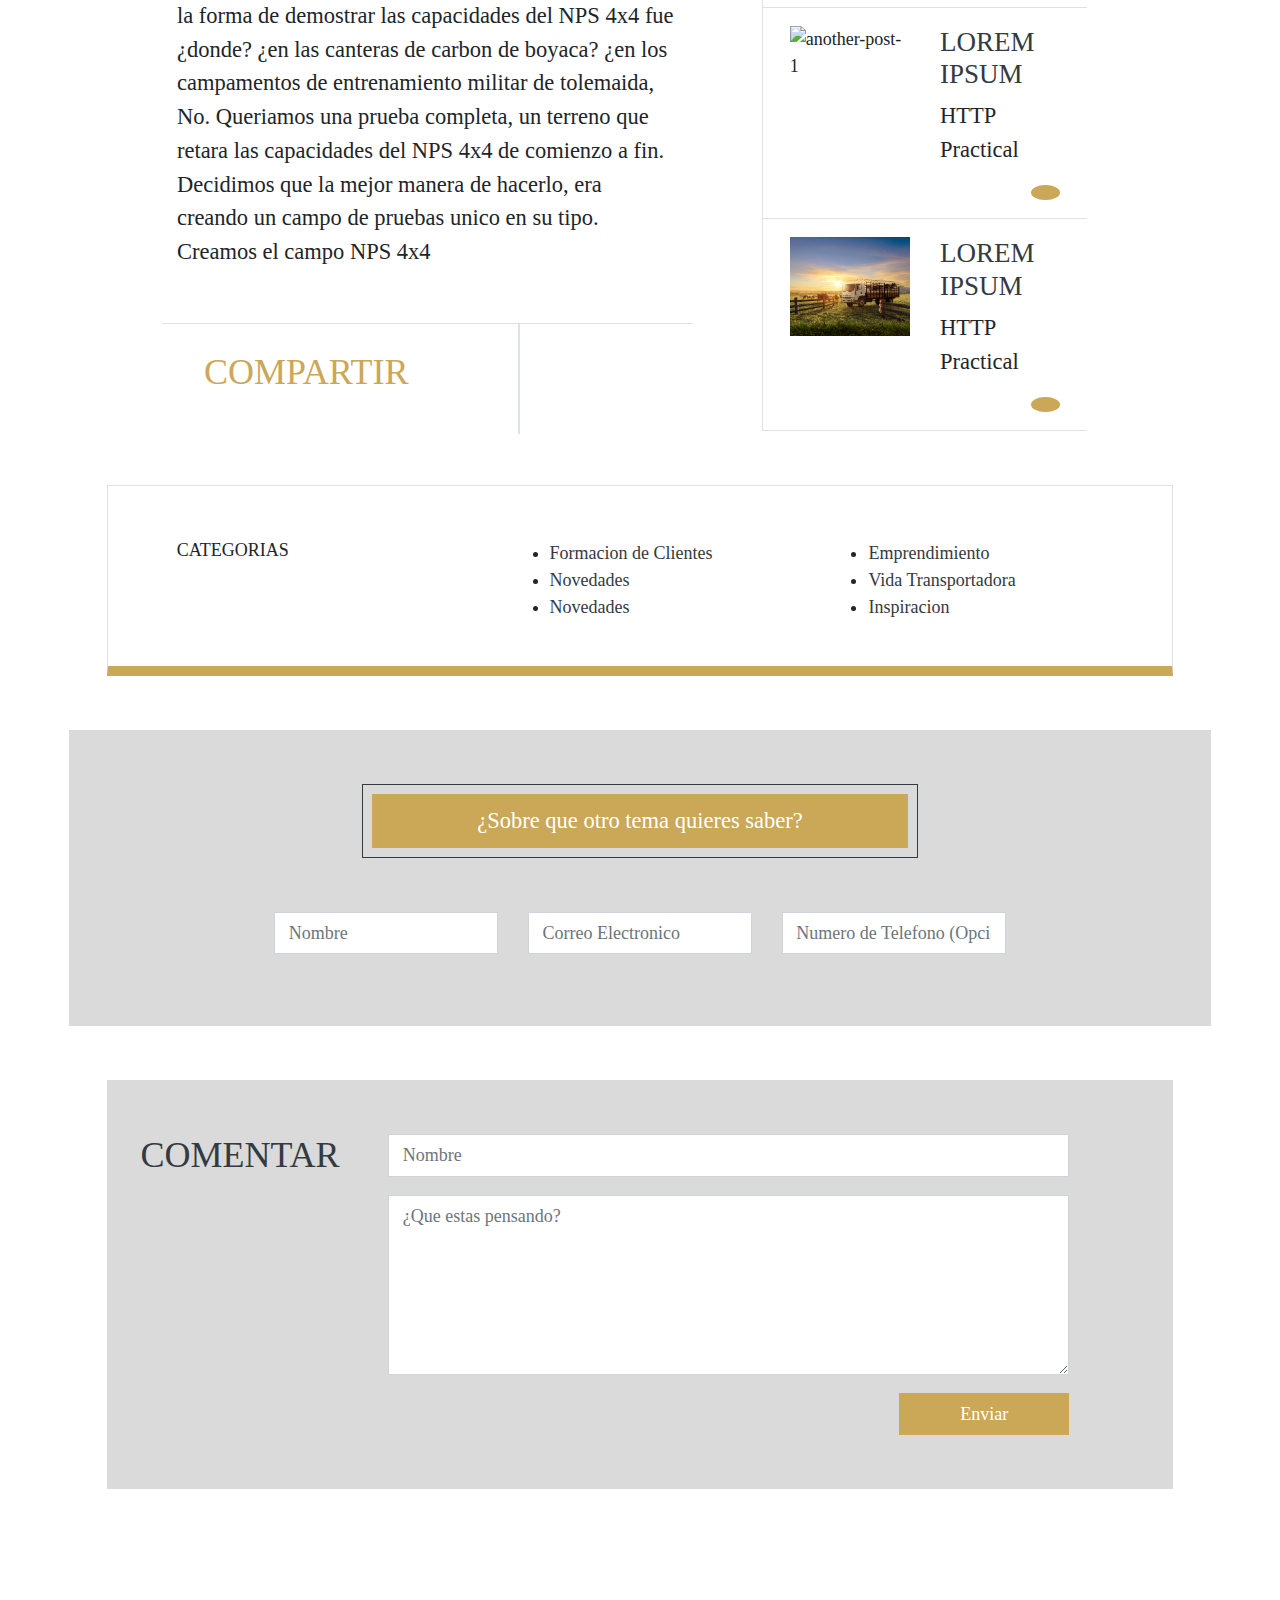
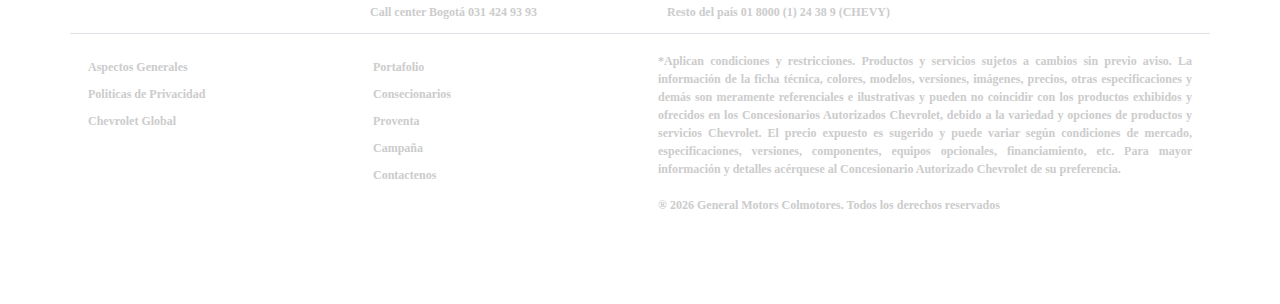
==== commit a8dfb8fa: "All styles are reorganized, compressed and compressed link is established in the html" ====
--- a/article.html
+++ b/article.html
@@ -9,7 +9,7 @@
       content='width=device-width, user-scalable=no, initial-scale=1.0, maximum-scale=1.0, minimum-scale=1.0' />
     <link href='https://stackpath.bootstrapcdn.com/bootstrap/4.3.1/css/bootstrap.min.css' rel='stylesheet' />
     <link href='https://coredeiv.github.io/bootstraplus/css/bootstraplus.min.css' rel='stylesheet' />
-    <link rel='stylesheet' href='css/styles.css' />
+    <link rel='stylesheet' href='css/styles.min.css' />
   </head>
 
   <body class="bg-dark">
--- a/css/styles.min.css
+++ b/css/styles.min.css
@@ -0,0 +1,2 @@
+*{margin:0;padding:0;font-size:18px;box-sizing:border-box;scroll-behavior:smooth}body{width:100%;height:auto;min-height:100vh;overflow-x:hidden;font-family:inherit;scroll-behavior:smooth}html{width:100%;height:auto;min-height:100vh;overflow-x:hidden;font-family:inherit;scroll-behavior:smooth}#wrap-wrap .navbar-nav .nav-item-divider{display:none}#wrap-wrap .navbar-nav .nav-item-divider .nav-link:hover{color:#cba758 !important}#wrap-wrap .navbar-nav .nav-item-divider .nav-link>span{border-left:1px solid #999}#wrap-wrap .navbar-light .navbar-nav .nav-link{padding:10px 15px;transition:ease-in-out .3s all;border-top:3px solid transparent;text-transform:uppercase;font-weight:bold}#wrap-wrap .navbar-light .navbar-nav .nav-link:hover{color:#cba758}#wrap-wrap ul.navbar-nav.ml-auto .nav-item{border-top:3px solid transparent}#wrap-wrap ul.navbar-nav.ml-auto .nav-item .nav-item:active{border-top:3px solid #cba758}#wrap-wrap ul.navbar-nav.ml-auto .nav-item .nav-item:active .nav-link{padding:10px 15px}#wrap-wrap ul.navbar-nav.ml-auto .nav-item.active{border-top:3px solid #cba758}#wrap-wrap ul.navbar-nav.ml-auto .nav-item.active .nav-link{padding:10px 15px}#wrap-wrap .dropdown-item.active{background:#cba758}#wrap-wrap .dropdown-item:active{background:#cba758}#wrap-wrap .cd_bg-news-box{background:#dadada}#wrap-wrap .tag-group a{border-radius:0 !important;padding:1px 10px !important}#wrap-wrap .cd_input-normal{outline:none}#wrap-wrap .cd_input-normal:focus{border:none;outline:none;border-color:#cba758;box-shadow:0 0 0 0.2rem rgba(203,167,88,0.5)}#wrap-wrap textarea.cd_input-normal{outline:none;height:auto;width:100%;min-width:100%;max-height:15rem;min-height:10rem}#wrap-wrap .input-main{border:3px solid #cba758;background:transparent;color:#cba758;padding-bottom:2rem;border-radius:15px;transition:ease .3s}#wrap-wrap .input-main:hover{cursor:text !important}#wrap-wrap .input-main::placeholder{color:#fff}#wrap-wrap .input-main:focus{background:rgba(203,167,88,0.1);outline:none;border-color:#cba758;color:#cba758}#wrap-wrap .input-main:focus:after{content:'';position:absolute;top:0;left:0;background:rgba(0,0,0,0.5);width:100%;height:auto;min-height:100vh}#wrap-wrap .input-main--modal{color:#fff;border:none;border-bottom:2px solid #cba758;background:transparent;border-radius:0 !important}#wrap-wrap .input-main--modal:focus{background:transparent;outline:none;border-color:#cba758;color:#fff;box-shadow:0 0 0 transparent !important}#wrap-wrap .input-main--modal:focus:after{content:'';position:absolute;top:0;left:0;background:rgba(0,0,0,0.5);width:100%;height:auto;min-height:100vh;border:none}#wrap-wrap .cd_border-bot-cat{border-bottom:10px solid #cba758 !important}#wrap-wrap .text-main{color:#cba758}#wrap-wrap .text-main-hover:hover{color:#cba758 !important}#wrap-wrap .btn-main{background:#cba758;color:#fff}#wrap-wrap .btn-main:hover{background:#b48c34 !important;color:#fff}#wrap-wrap .box-shadow-sm{box-shadow:0 0.125rem 0.3rem -0.0625rem rgba(0,0,0,0.03),0 0.275rem 0.75rem -0.0625rem rgba(0,0,0,0.06) !important}#wrap-wrap .cd_bg-searchbar-blog{background-image:linear-gradient(90deg, rgba(0,0,0,0.5), rgba(0,0,0,0.5)),url(../media/img/pines-searchbar.jpg);background-size:cover;background-position:center;background-repeat:no-repeat;width:100%;height:100%}#wrap-wrap .cd_footer-styles a{font-size:12px;font-weight:bold;color:#ccc !important}#wrap-wrap .cd_footer-styles p{font-size:12px;font-weight:bold;color:#ccc !important}#wrap-wrap .cd_min-vh-md-15{height:auto}#wrap-wrap .cd_min-vh-60{min-height:60vh;height:auto}#wrap-wrap .cd_min-vh-70{min-height:70vh;height:auto}#wrap-wrap .cd_min-vh-75{min-height:75vh;height:auto}#wrap-wrap .cd_w-md-50{width:auto}#wrap-wrap main#cd_main-article{border-top:5px solid #cba758;margin-top:5rem}#wrap-wrap .cd_border-article{width:100%;border-bottom:4px solid #cba758}#wrap-wrap .cd_fz-md-3rem{font-size:auto}#wrap-wrap .cd_fz-md-2rem{font-size:auto}#wrap-wrap #modal-search{display:none;transition:ease-in-out .5s all}#wrap-wrap #modal-search.active{position:fixed;top:0;left:0;right:0;bottom:0;background:rgba(0,0,0,0.9);display:block;z-index:1000000}@media (min-width: 1200px){#wrap-wrap .navbar-nav .nav-item-divider{display:block}}@media (min-width: 578px){#wrap-wrap .cd_min-vh-md-15{min-height:15vh}#wrap-wrap .cd_w-md-50{width:50%}#wrap-wrap .cd_jc-md-end{justify-content:flex-end}#wrap-wrap .cd_p-md-4{padding:1.5rem}#wrap-wrap .cd_vw-md-15{width:15vw}#wrap-wrap .cd_fz-md-3rem{font-size:3rem}#wrap-wrap .cd_fz-md-2rem{font-size:2rem}}@media (min-width: 978px){#wrap-wrap main#cd_main-article{margin-top:6.2rem !important}}
+/*# sourceMappingURL=styles.min.css.map */
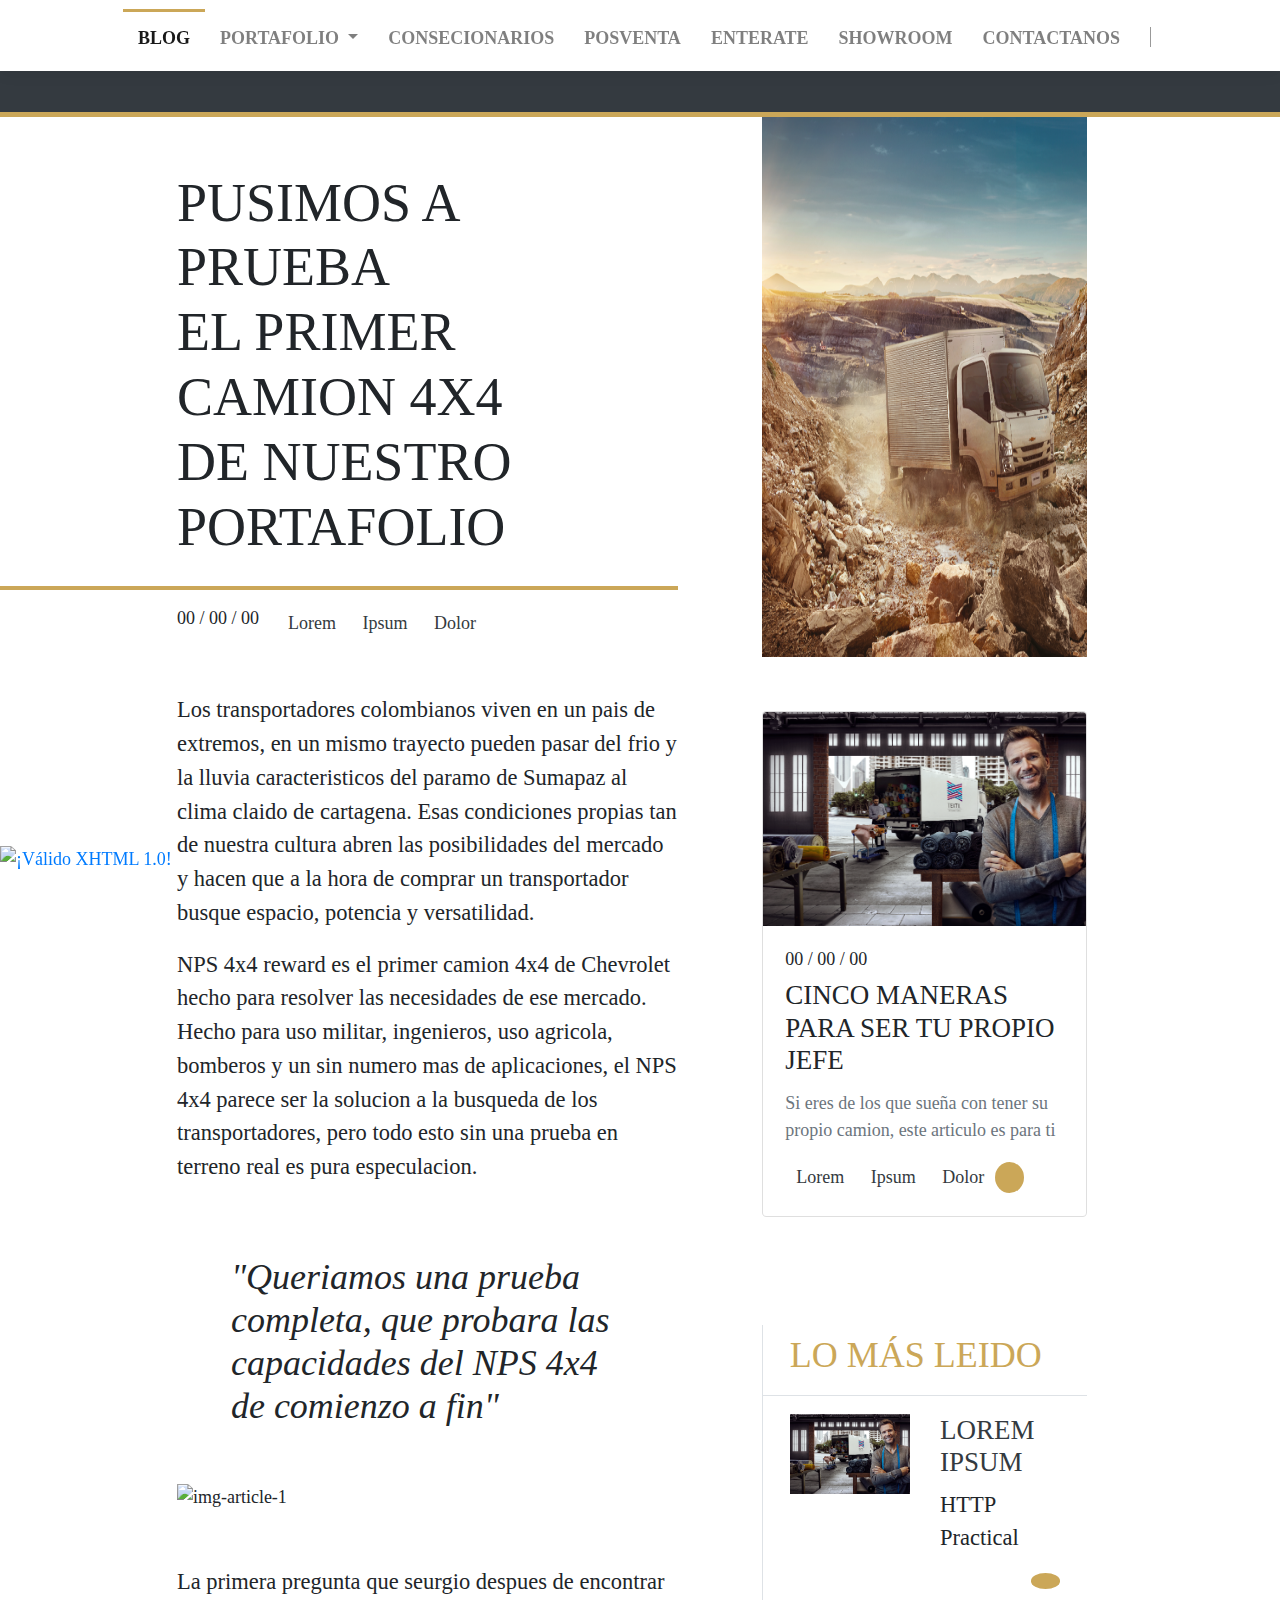
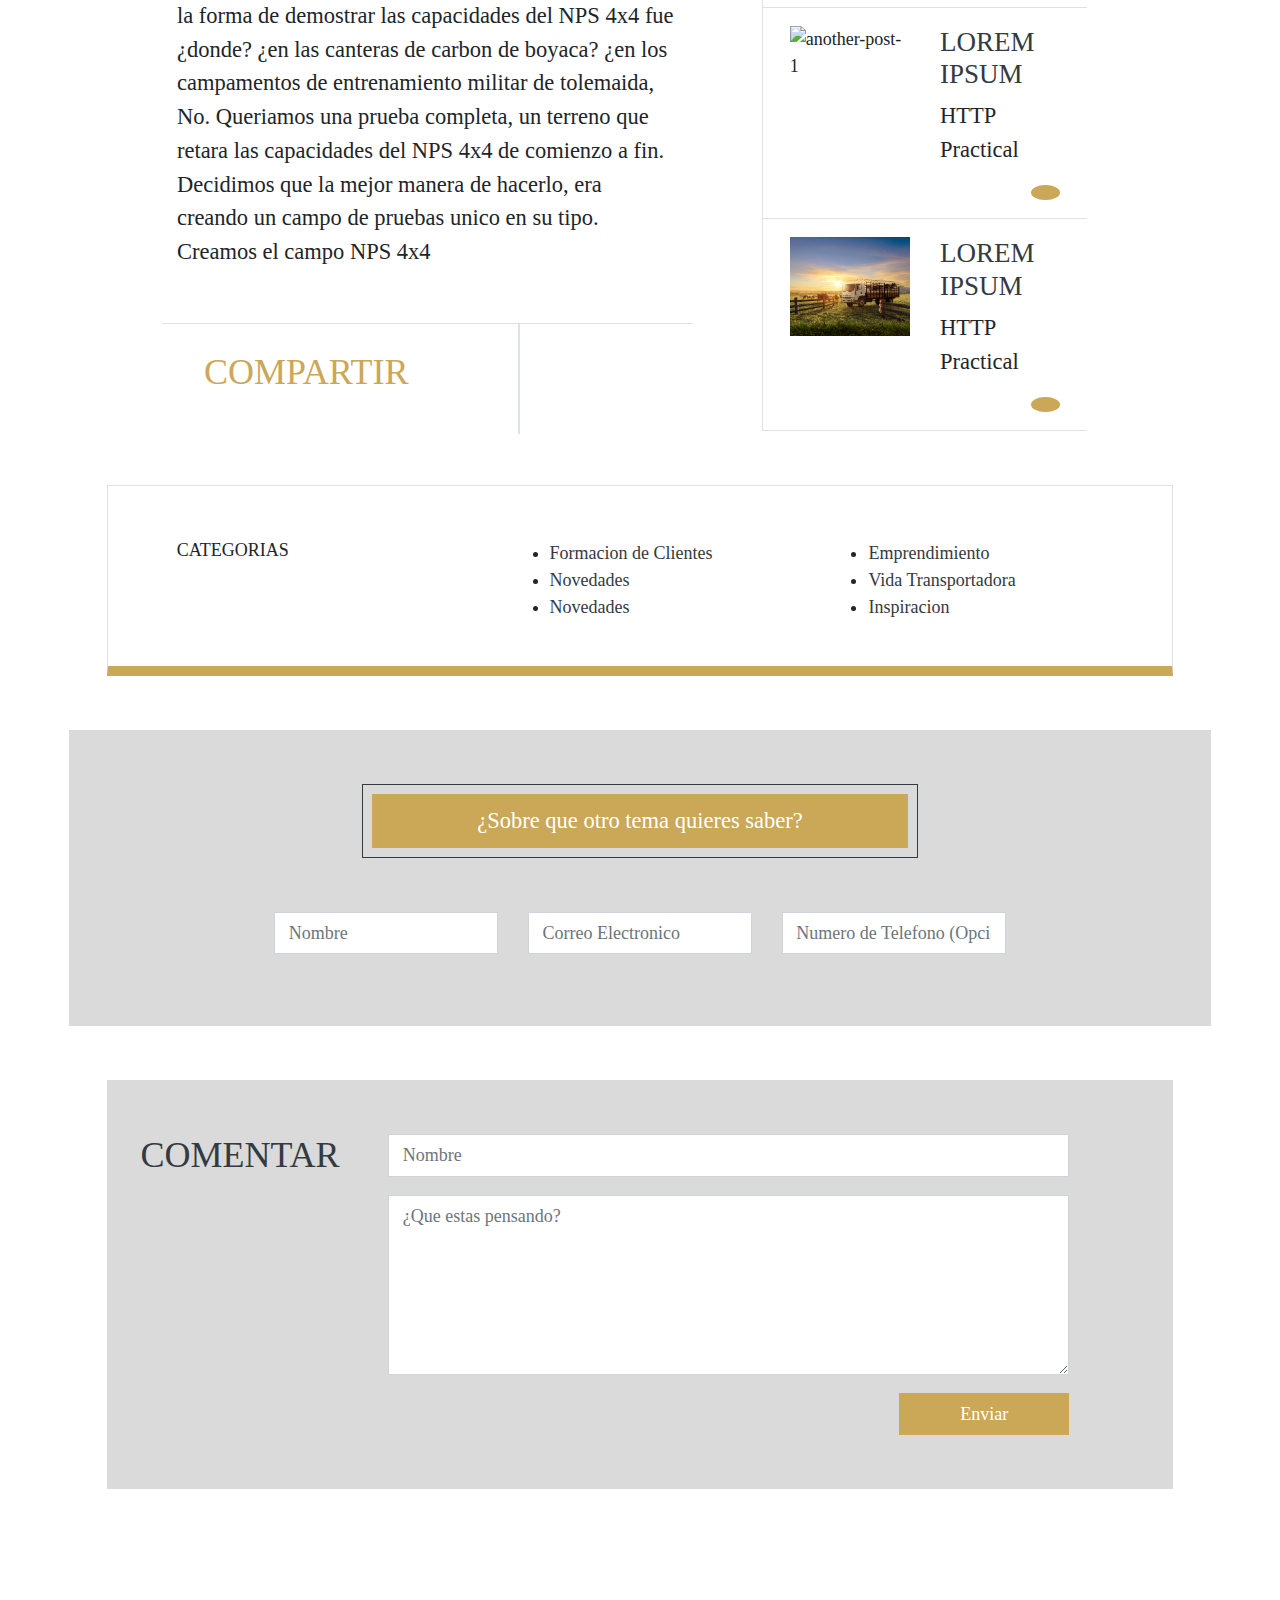
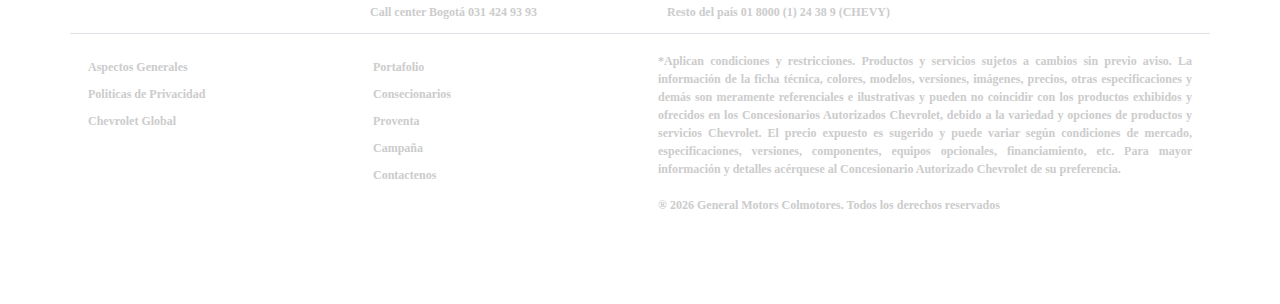
==== commit 9c615c53: "v1.0.5.RC" ====
--- a/article.html
+++ b/article.html
@@ -24,7 +24,7 @@
             <div class="d-flex jc-between w-100">
               <!-- Brand -->
               <a class="navbar-brand pl-0 pl-md-5 text-md-center" href="index.html">
-                <img src="./media/logo/CHEVROLET-IZUZU-800x200.png" alt="" class="img img-fluid vw-50 cd_vw-md-15" loading="lazy">
+                <img src="./media/logo/CHEVROLET-IZUZU-800x200.png" alt="" class="img img-fluid vw-50 cd_vw-md-15">
               </a>
 
               <!-- Toggler -->
@@ -510,6 +510,12 @@
         </div>
       </footer>
 
+      <p class="w3c">
+        <a href="https://validator.w3.org/check?uri=referer">
+          <img src = "http://www.w3.org/Icons/valid-xhtml10" alt = "¡Válido XHTML 1.0!" height = "31" width = "88" />
+        </a>
+      </p>
+
     </div>
 
     <script src='https://code.jquery.com/jquery-3.4.0.min.js'></script>
--- a/css/styles.min.css
+++ b/css/styles.min.css
@@ -1,2 +1,2 @@
-*{margin:0;padding:0;font-size:18px;box-sizing:border-box;scroll-behavior:smooth}body{width:100%;height:auto;min-height:100vh;overflow-x:hidden;font-family:inherit;scroll-behavior:smooth}html{width:100%;height:auto;min-height:100vh;overflow-x:hidden;font-family:inherit;scroll-behavior:smooth}#wrap-wrap .navbar-nav .nav-item-divider{display:none}#wrap-wrap .navbar-nav .nav-item-divider .nav-link:hover{color:#cba758 !important}#wrap-wrap .navbar-nav .nav-item-divider .nav-link>span{border-left:1px solid #999}#wrap-wrap .navbar-light .navbar-nav .nav-link{padding:10px 15px;transition:ease-in-out .3s all;border-top:3px solid transparent;text-transform:uppercase;font-weight:bold}#wrap-wrap .navbar-light .navbar-nav .nav-link:hover{color:#cba758}#wrap-wrap ul.navbar-nav.ml-auto .nav-item{border-top:3px solid transparent}#wrap-wrap ul.navbar-nav.ml-auto .nav-item .nav-item:active{border-top:3px solid #cba758}#wrap-wrap ul.navbar-nav.ml-auto .nav-item .nav-item:active .nav-link{padding:10px 15px}#wrap-wrap ul.navbar-nav.ml-auto .nav-item.active{border-top:3px solid #cba758}#wrap-wrap ul.navbar-nav.ml-auto .nav-item.active .nav-link{padding:10px 15px}#wrap-wrap .dropdown-item.active{background:#cba758}#wrap-wrap .dropdown-item:active{background:#cba758}#wrap-wrap .cd_bg-news-box{background:#dadada}#wrap-wrap .tag-group a{border-radius:0 !important;padding:1px 10px !important}#wrap-wrap .cd_input-normal{outline:none}#wrap-wrap .cd_input-normal:focus{border:none;outline:none;border-color:#cba758;box-shadow:0 0 0 0.2rem rgba(203,167,88,0.5)}#wrap-wrap textarea.cd_input-normal{outline:none;height:auto;width:100%;min-width:100%;max-height:15rem;min-height:10rem}#wrap-wrap .input-main{border:3px solid #cba758;background:transparent;color:#cba758;padding-bottom:2rem;border-radius:15px;transition:ease .3s}#wrap-wrap .input-main:hover{cursor:text !important}#wrap-wrap .input-main::placeholder{color:#fff}#wrap-wrap .input-main:focus{background:rgba(203,167,88,0.1);outline:none;border-color:#cba758;color:#cba758}#wrap-wrap .input-main:focus:after{content:'';position:absolute;top:0;left:0;background:rgba(0,0,0,0.5);width:100%;height:auto;min-height:100vh}#wrap-wrap .input-main--modal{color:#fff;border:none;border-bottom:2px solid #cba758;background:transparent;border-radius:0 !important}#wrap-wrap .input-main--modal:focus{background:transparent;outline:none;border-color:#cba758;color:#fff;box-shadow:0 0 0 transparent !important}#wrap-wrap .input-main--modal:focus:after{content:'';position:absolute;top:0;left:0;background:rgba(0,0,0,0.5);width:100%;height:auto;min-height:100vh;border:none}#wrap-wrap .cd_border-bot-cat{border-bottom:10px solid #cba758 !important}#wrap-wrap .text-main{color:#cba758}#wrap-wrap .text-main-hover:hover{color:#cba758 !important}#wrap-wrap .btn-main{background:#cba758;color:#fff}#wrap-wrap .btn-main:hover{background:#b48c34 !important;color:#fff}#wrap-wrap .box-shadow-sm{box-shadow:0 0.125rem 0.3rem -0.0625rem rgba(0,0,0,0.03),0 0.275rem 0.75rem -0.0625rem rgba(0,0,0,0.06) !important}#wrap-wrap .cd_bg-searchbar-blog{background-image:linear-gradient(90deg, rgba(0,0,0,0.5), rgba(0,0,0,0.5)),url(../media/img/pines-searchbar.jpg);background-size:cover;background-position:center;background-repeat:no-repeat;width:100%;height:100%}#wrap-wrap .cd_footer-styles a{font-size:12px;font-weight:bold;color:#ccc !important}#wrap-wrap .cd_footer-styles p{font-size:12px;font-weight:bold;color:#ccc !important}#wrap-wrap .cd_min-vh-md-15{height:auto}#wrap-wrap .cd_min-vh-60{min-height:60vh;height:auto}#wrap-wrap .cd_min-vh-70{min-height:70vh;height:auto}#wrap-wrap .cd_min-vh-75{min-height:75vh;height:auto}#wrap-wrap .cd_w-md-50{width:auto}#wrap-wrap main#cd_main-article{border-top:5px solid #cba758;margin-top:5rem}#wrap-wrap .cd_border-article{width:100%;border-bottom:4px solid #cba758}#wrap-wrap .cd_fz-md-3rem{font-size:auto}#wrap-wrap .cd_fz-md-2rem{font-size:auto}#wrap-wrap #modal-search{display:none;transition:ease-in-out .5s all}#wrap-wrap #modal-search.active{position:fixed;top:0;left:0;right:0;bottom:0;background:rgba(0,0,0,0.9);display:block;z-index:1000000}@media (min-width: 1200px){#wrap-wrap .navbar-nav .nav-item-divider{display:block}}@media (min-width: 578px){#wrap-wrap .cd_min-vh-md-15{min-height:15vh}#wrap-wrap .cd_w-md-50{width:50%}#wrap-wrap .cd_jc-md-end{justify-content:flex-end}#wrap-wrap .cd_p-md-4{padding:1.5rem}#wrap-wrap .cd_vw-md-15{width:15vw}#wrap-wrap .cd_fz-md-3rem{font-size:3rem}#wrap-wrap .cd_fz-md-2rem{font-size:2rem}}@media (min-width: 978px){#wrap-wrap main#cd_main-article{margin-top:6.2rem !important}}
+*{margin:0;padding:0;font-size:18px;box-sizing:border-box;scroll-behavior:smooth}body{width:100%;height:auto;min-height:100vh;overflow-x:hidden;font-family:inherit;scroll-behavior:smooth}html{width:100%;height:auto;min-height:100vh;overflow-x:hidden;font-family:inherit;scroll-behavior:smooth}#wrap-wrap .navbar-nav .nav-item-divider{display:none}#wrap-wrap .navbar-nav .nav-item-divider .nav-link:hover{color:#cba758 !important}#wrap-wrap .navbar-nav .nav-item-divider .nav-link>span{border-left:1px solid #999}#wrap-wrap .navbar-light .navbar-nav .nav-link{padding:10px 15px;transition:ease-in-out .3s all;border-top:3px solid transparent;text-transform:uppercase;font-weight:bold}#wrap-wrap .navbar-light .navbar-nav .nav-link:hover{color:#cba758}#wrap-wrap ul.navbar-nav.ml-auto .nav-item{border-top:3px solid transparent}#wrap-wrap ul.navbar-nav.ml-auto .nav-item .nav-item:active{border-top:3px solid #cba758}#wrap-wrap ul.navbar-nav.ml-auto .nav-item .nav-item:active .nav-link{padding:10px 15px}#wrap-wrap ul.navbar-nav.ml-auto .nav-item.active{border-top:3px solid #cba758}#wrap-wrap ul.navbar-nav.ml-auto .nav-item.active .nav-link{padding:10px 15px}#wrap-wrap .dropdown-item.active{background:#cba758}#wrap-wrap .dropdown-item:active{background:#cba758}#wrap-wrap .cd_bg-news-box{background:#dadada}#wrap-wrap .tag-group a{border-radius:0 !important;padding:1px 10px !important}#wrap-wrap .cd_input-normal{outline:none}#wrap-wrap .cd_input-normal:focus{border:none;outline:none;border-color:#cba758;box-shadow:0 0 0 0.2rem rgba(203,167,88,0.5)}#wrap-wrap textarea.cd_input-normal{outline:none;height:auto;width:100%;min-width:100%;max-height:15rem;min-height:10rem}#wrap-wrap .input-main{border:3px solid #cba758;background:transparent;color:#cba758;padding-bottom:2rem;border-radius:15px;transition:ease .3s}#wrap-wrap .input-main:hover{cursor:text !important}#wrap-wrap .input-main::placeholder{color:#fff}#wrap-wrap .input-main:focus{background:rgba(203,167,88,0.1);outline:none;border-color:#cba758;color:#cba758}#wrap-wrap .input-main:focus:after{content:'';position:absolute;top:0;left:0;background:rgba(0,0,0,0.5);width:100%;height:auto;min-height:100vh}#wrap-wrap .input-main--modal{color:#fff;border:none;border-bottom:2px solid #cba758;background:transparent;border-radius:0 !important}#wrap-wrap .input-main--modal:focus{background:transparent;outline:none;border-color:#cba758;color:#fff;box-shadow:0 0 0 transparent !important}#wrap-wrap .input-main--modal:focus:after{content:'';position:absolute;top:0;left:0;background:rgba(0,0,0,0.5);width:100%;height:auto;min-height:100vh;border:none}#wrap-wrap .cd_border-bot-cat{border-bottom:10px solid #cba758 !important}#wrap-wrap .text-main{color:#cba758}#wrap-wrap .text-main-hover:hover{color:#cba758 !important}#wrap-wrap .btn-main{background:#cba758;color:#fff}#wrap-wrap .btn-main:hover{background:#b48c34 !important;color:#fff}#wrap-wrap .box-shadow-sm{box-shadow:0 0.125rem 0.3rem -0.0625rem rgba(0,0,0,0.03),0 0.275rem 0.75rem -0.0625rem rgba(0,0,0,0.06) !important}#wrap-wrap .cd_bg-searchbar-blog{background-image:linear-gradient(90deg, rgba(0,0,0,0.5), rgba(0,0,0,0.5)),url(../media/img/pines-searchbar.jpg);background-size:cover;background-position:center;background-repeat:no-repeat;width:100%;height:100%}#wrap-wrap .cd_footer-styles a{font-size:12px;font-weight:bold;color:#ccc !important}#wrap-wrap .cd_footer-styles p{font-size:12px;font-weight:bold;color:#ccc !important}#wrap-wrap .cd_min-vh-md-15{height:auto}#wrap-wrap .cd_min-vh-60{min-height:60vh;height:auto}#wrap-wrap .cd_min-vh-70{min-height:70vh;height:auto}#wrap-wrap .cd_min-vh-75{min-height:75vh;height:auto}#wrap-wrap .cd_w-md-50{width:auto}#wrap-wrap main#cd_main-article{border-top:5px solid #cba758;margin-top:5rem}#wrap-wrap .cd_border-article{width:100%;border-bottom:4px solid #cba758}#wrap-wrap .cd_fz-md-3rem{font-size:auto}#wrap-wrap .cd_fz-md-2rem{font-size:auto}#wrap-wrap #modal-search{display:none;transition:ease-in-out .5s all}#wrap-wrap #modal-search.active{position:fixed;top:0;left:0;right:0;bottom:0;background:rgba(0,0,0,0.9);display:block;z-index:1000000}#wrap-wrap .w3c{position:fixed;bottom:1%;left:0}@media (min-width: 1200px){#wrap-wrap .navbar-nav .nav-item-divider{display:block}}@media (min-width: 578px){#wrap-wrap .cd_min-vh-md-15{min-height:15vh}#wrap-wrap .cd_w-md-50{width:50%}#wrap-wrap .cd_jc-md-end{justify-content:flex-end}#wrap-wrap .cd_p-md-4{padding:1.5rem}#wrap-wrap .cd_vw-md-15{width:15vw}#wrap-wrap .cd_fz-md-3rem{font-size:3rem}#wrap-wrap .cd_fz-md-2rem{font-size:2rem}}@media (min-width: 978px){#wrap-wrap main#cd_main-article{margin-top:6.2rem !important}}
 /*# sourceMappingURL=styles.min.css.map */
